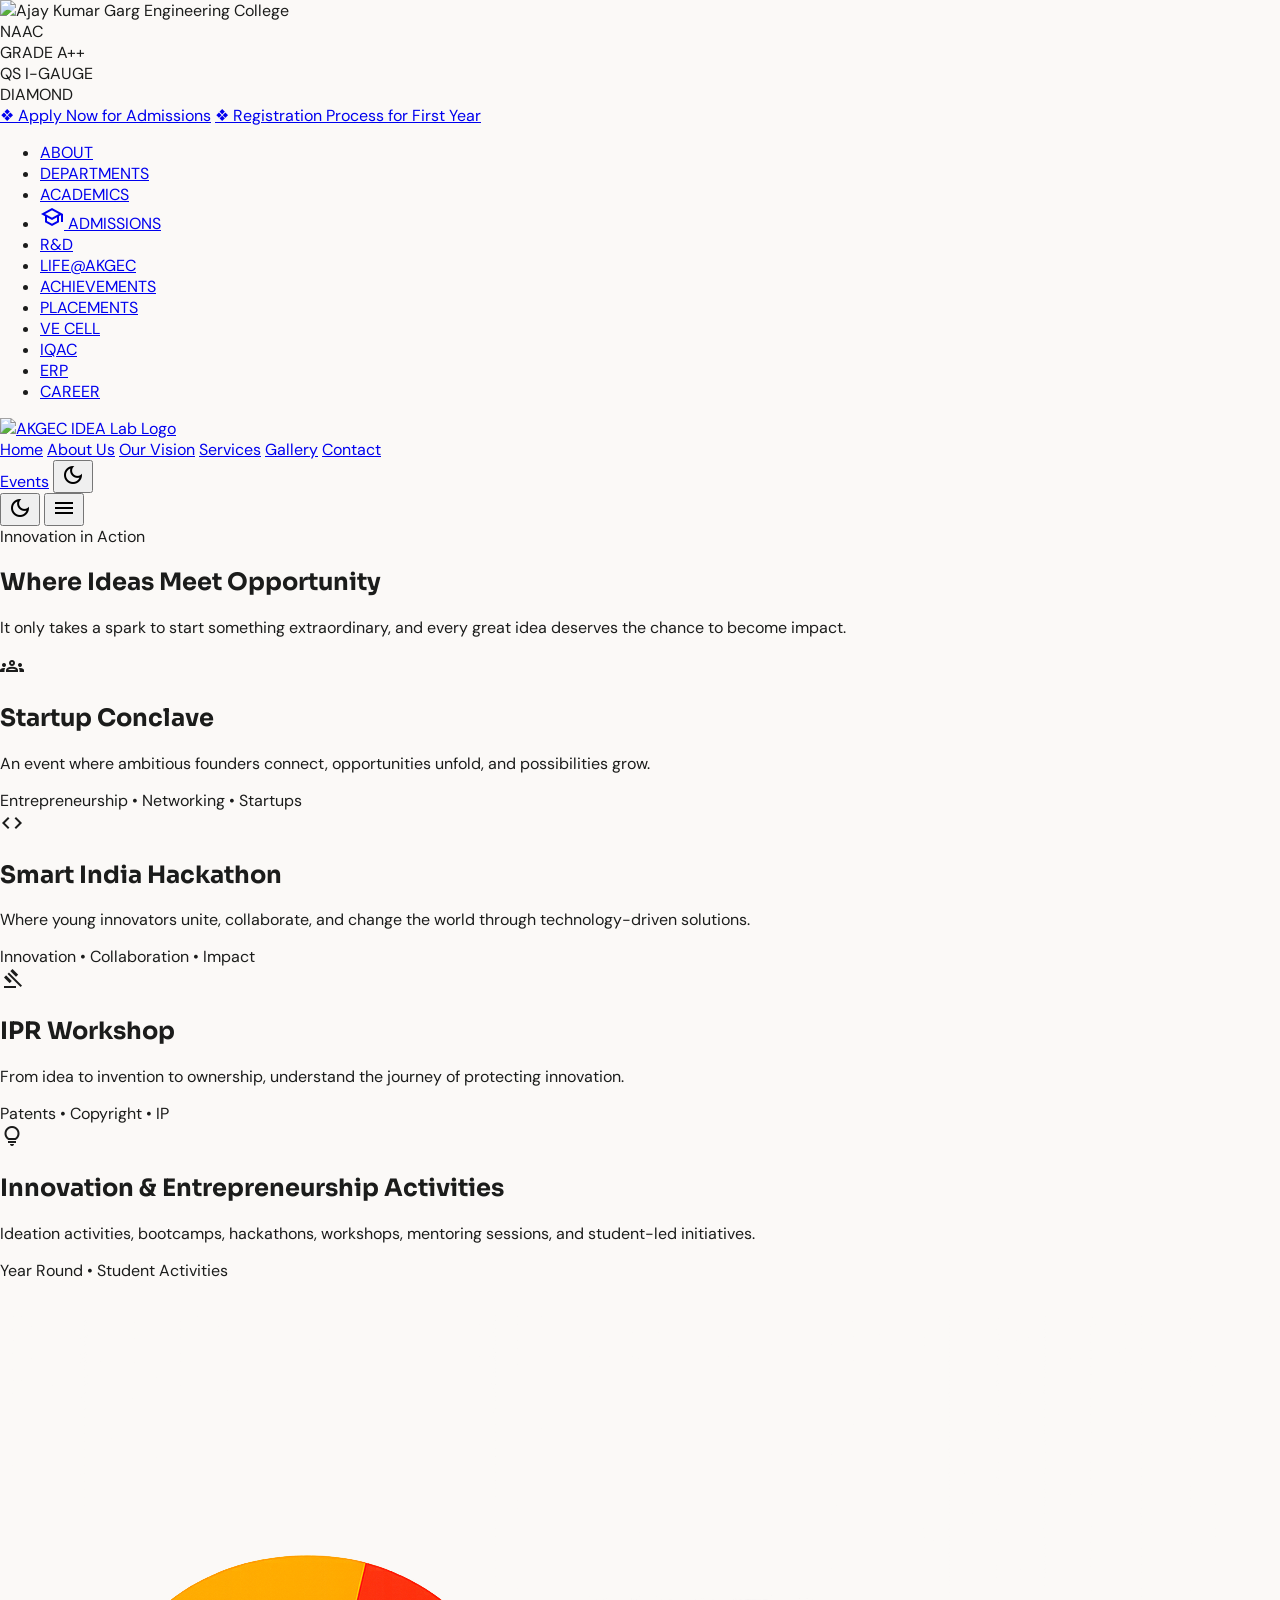
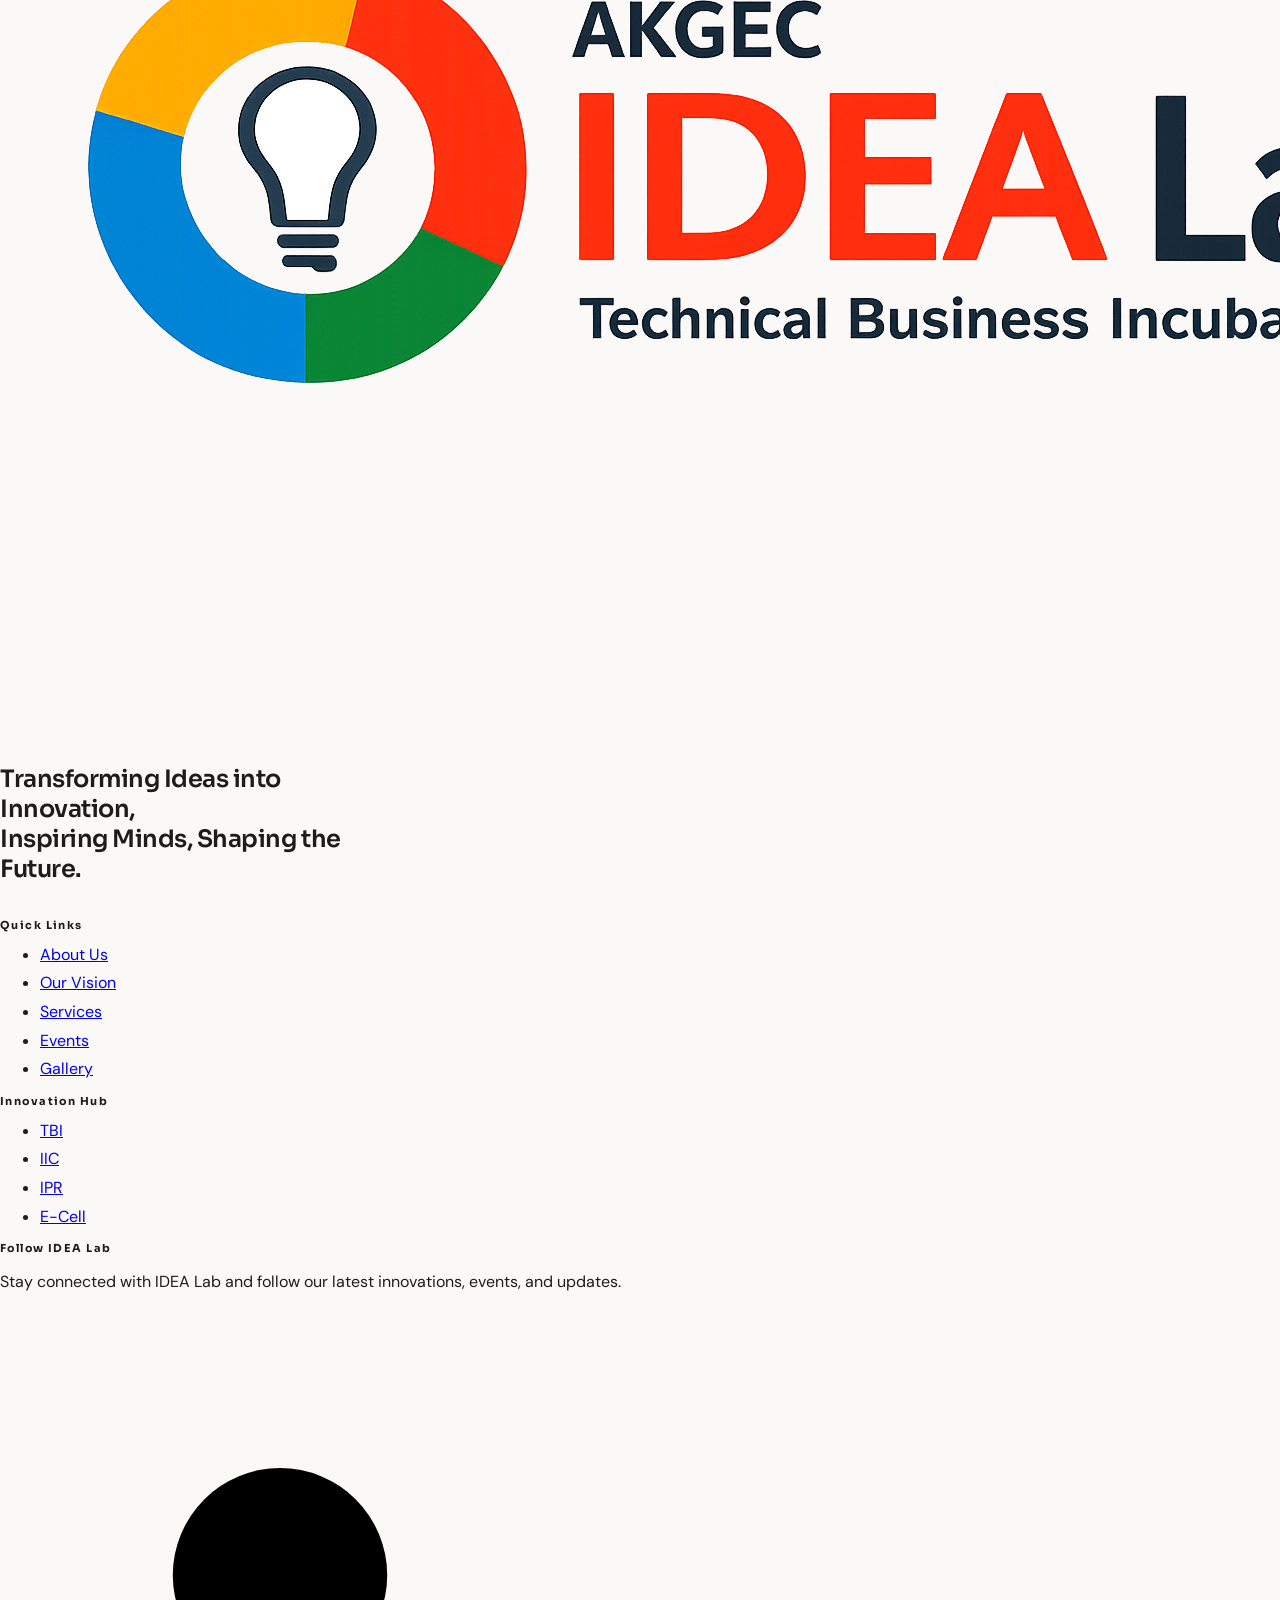
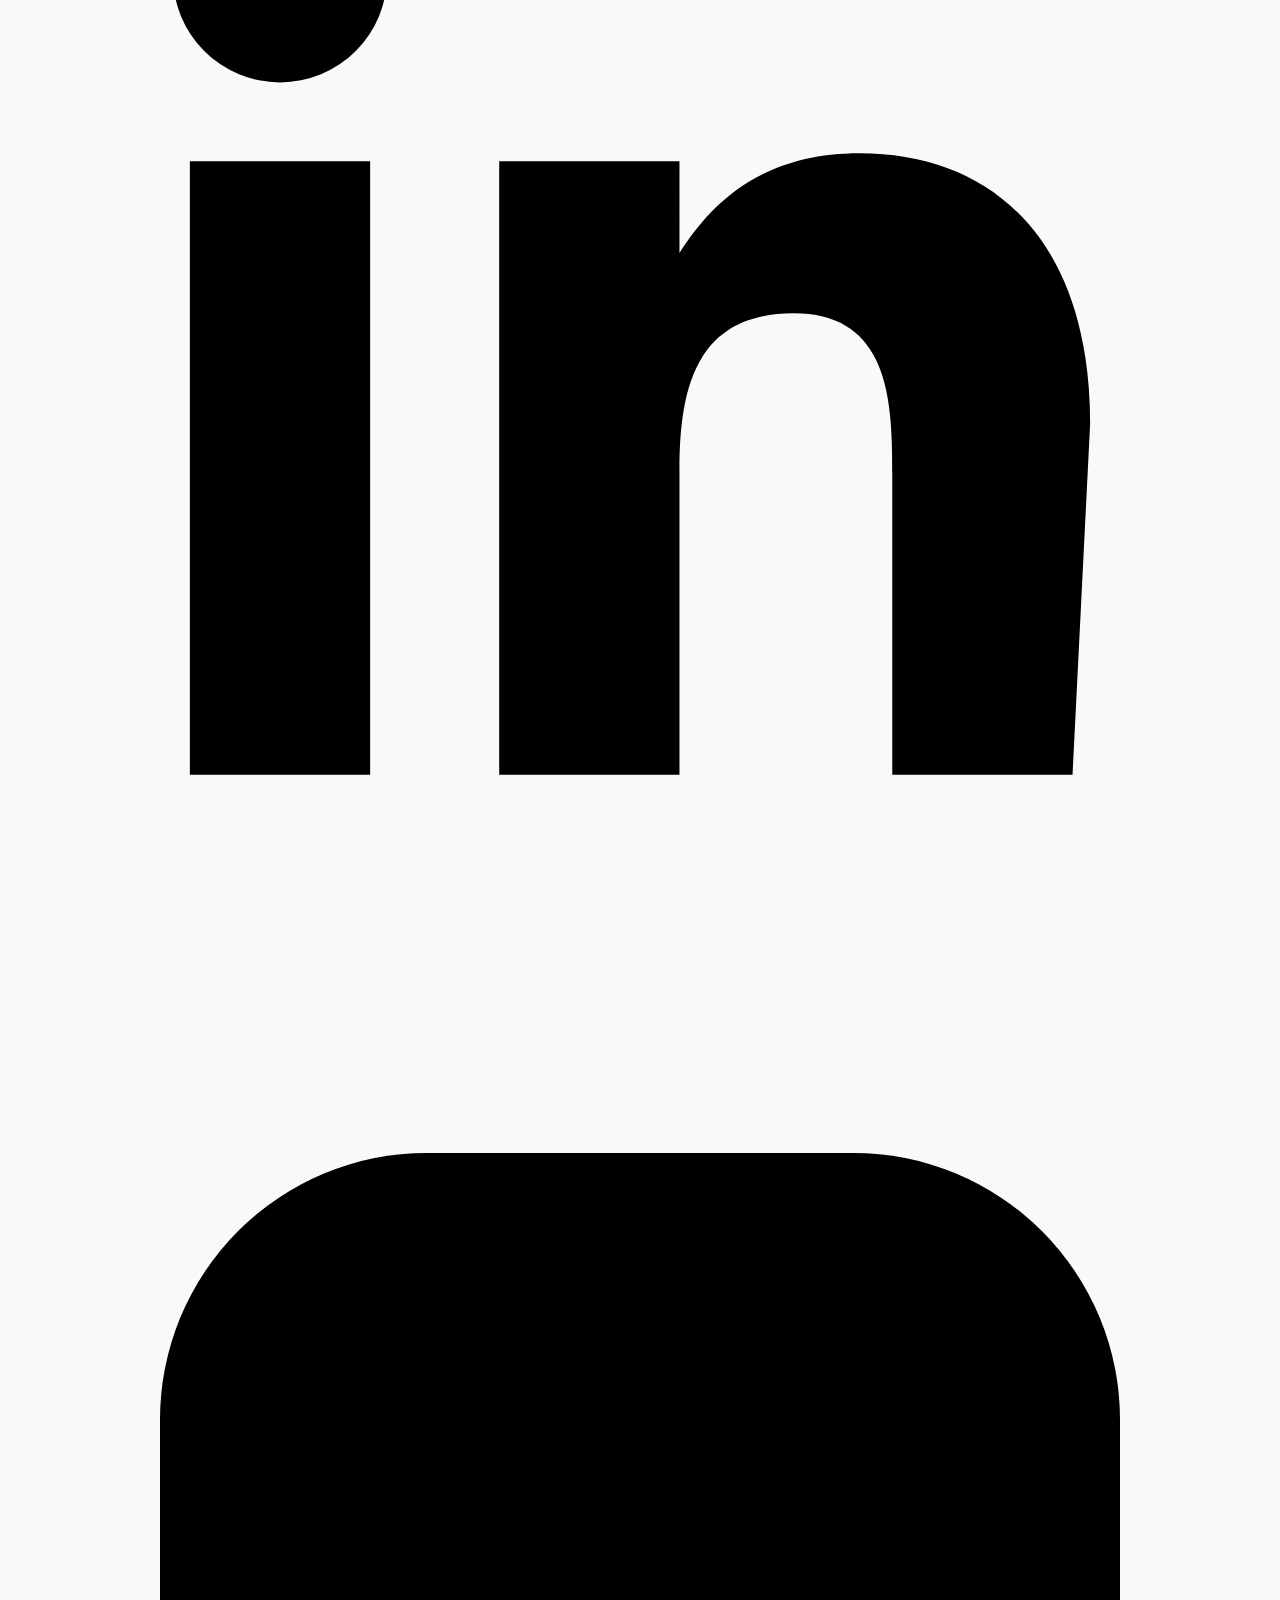
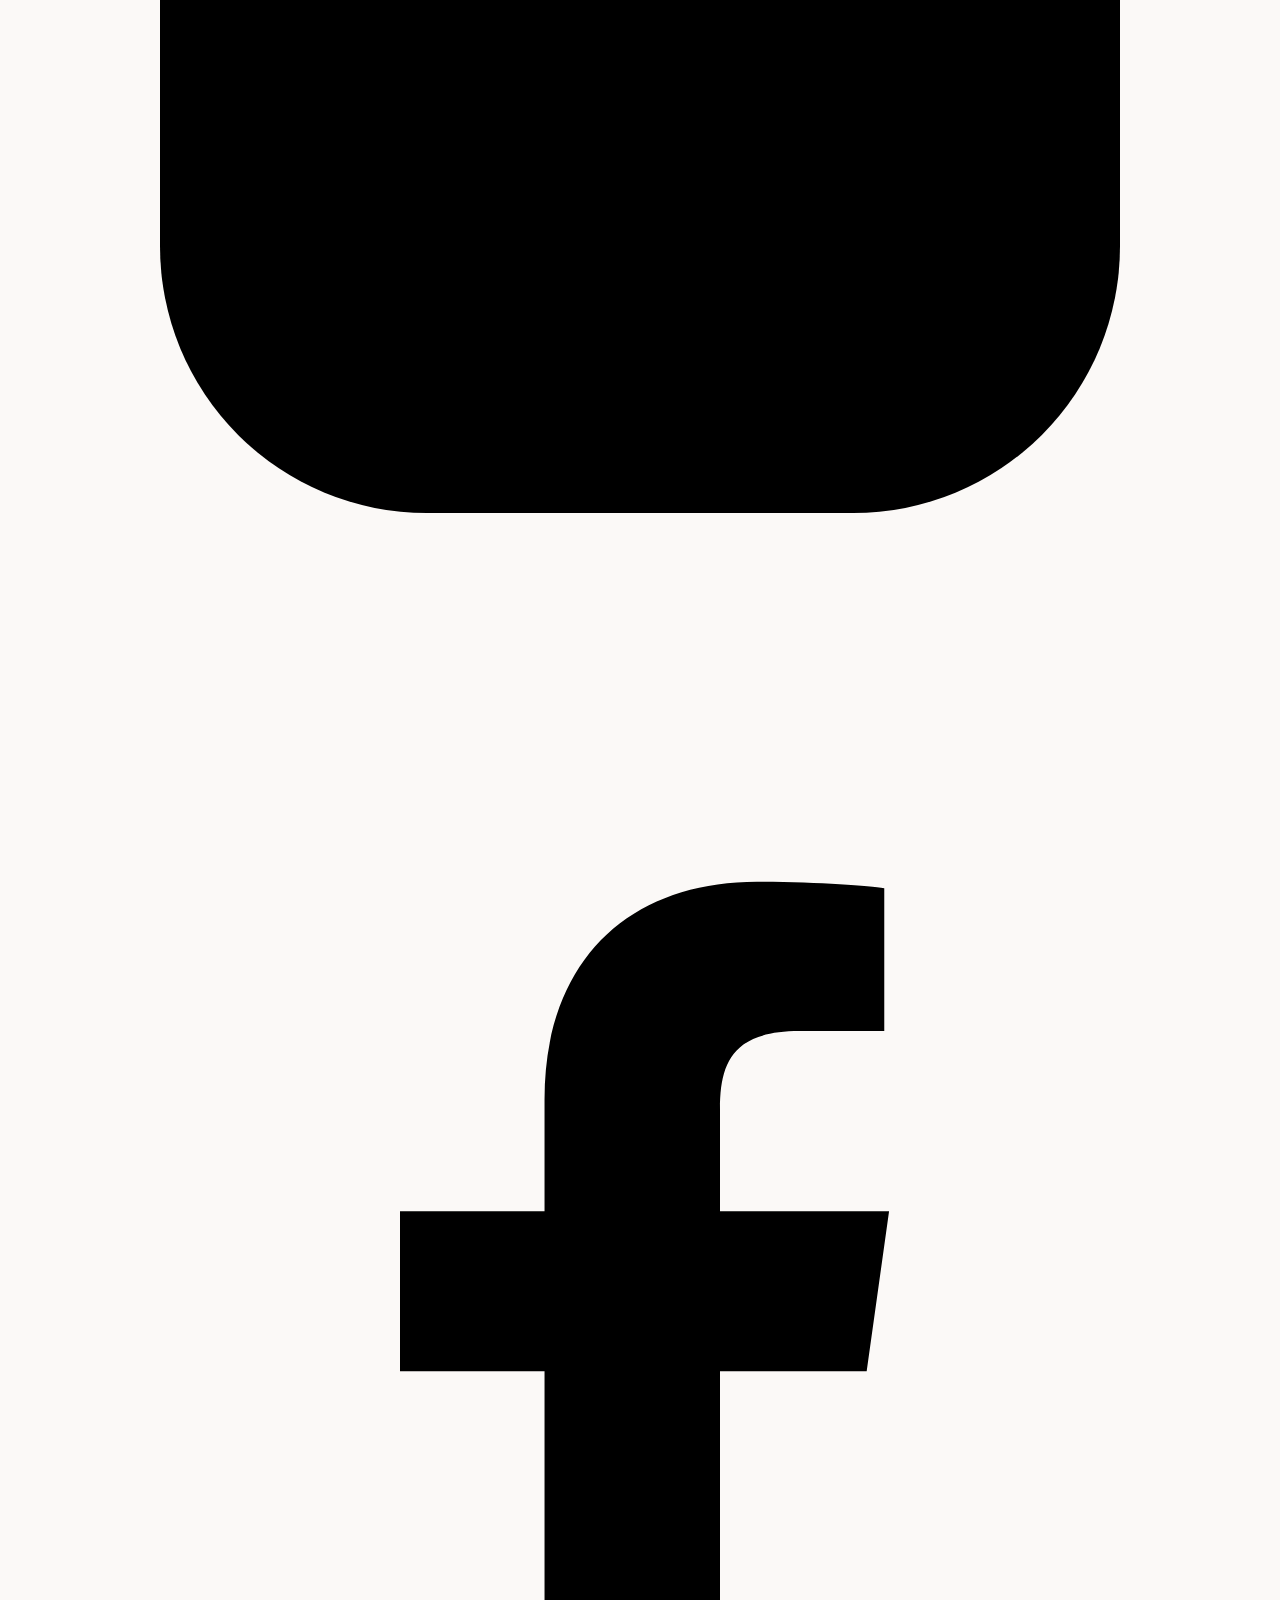
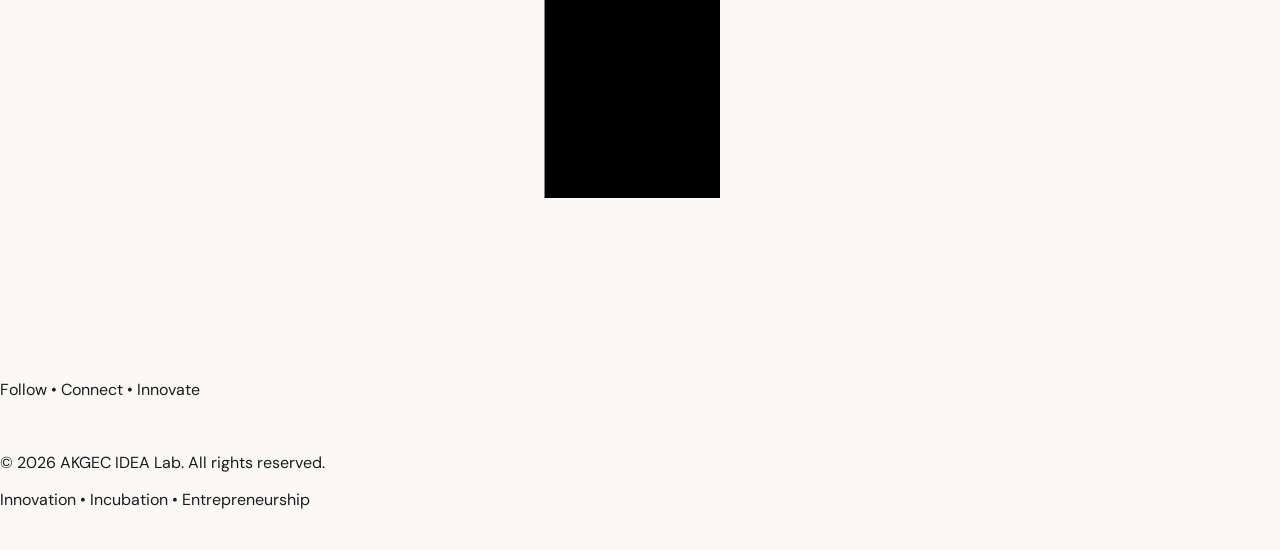
==== events.html @ 1156ddf8 "final before events page design" ====
<!DOCTYPE html>
<html lang="en" class="scroll-smooth">
<head>
    <meta charset="UTF-8">
    <meta name="viewport" content="width=device-width, initial-scale=1.0">
    <title>Events | AKGEC IDEA Lab</title>
    <meta name="description" content="Explore innovation, entrepreneurship, incubation, and intellectual property events at AKGEC IDEA Lab.">

    <script src="https://cdn.tailwindcss.com?plugins=forms,container-queries"></script>
    <link href="https://fonts.googleapis.com/css2?family=DM+Sans:opsz,wght@9..40,400..700&family=Sora:wght@400..800&display=swap" rel="stylesheet">
    <link href="https://fonts.googleapis.com/css2?family=Material+Symbols+Outlined:wght,FILL@100..700,0..1&display=swap" rel="stylesheet">

    <script>
        tailwind.config = {
            darkMode: "class",

            theme: {
                extend: {
                    colors: {
                        primary: "#5b0417",
                        "primary-container": "#7a1e2b",
                        "secondary-container": "#feb64e",
                        "secondary-fixed-dim": "#ffb956",
                        background: "#fbf9f7",
                        surface: "#fbf9f7",
                        "surface-container": "#efedeb",
                        "surface-container-lowest": "#ffffff",
                        "surface-container-highest": "#e4e2e0",
                        "on-surface-variant": "#564242"
                    },
                    spacing: {
                        "margin-desktop": "64px",
                        "margin-mobile": "20px",
                        "section-padding": "120px",
                        "container-max": "1280px"
                    },
                    fontFamily: {
                        body: ["DM Sans"],
                        heading: ["Sora"]
                    }
                }
            }
        };
    </script>

    <style>
        * { box-sizing: border-box; }
        body {
            margin: 0;
            font-family: "DM Sans", sans-serif;
            background: #fbf9f7;
            color: #1b1c1b;
        }
        h1, h2, h3 { font-family: "Sora", sans-serif; }
        .docked { min-height: 80px; }
        .docked-logo { height: 80px; width: auto; object-fit: contain; }
        .mobile-menu-panel { display: none; }
        .mobile-menu-panel.is-open { display: grid; }

        html.dark body {
            background: #111827;
            color: #f3f4f6;
        }

        html.dark .idea-nav,
        html.dark .mobile-menu-panel {
            background: #1f2937;
            border-color: #374151;
        }

        html.dark .idea-nav a,
        html.dark .mobile-menu-panel a {
            color: #f3f4f6;
        }

        html.dark .global-nav {
            background: #1f2937;
            border-color: #374151;
        }

        html.dark .global-nav a {
            color: #f3f4f6;
        }

        html.dark .light-surface {
            background: #1f2937;
            border-color: #374151;
        }

        html.dark button[id^="themeToggle"] {
            background: #374151;
            color: #ffb3b6;
            border-color: #4b5563;
        }

        html.dark .events-surface {
            background: #1f2937;
            color: #f3f4f6;
        }

        html.dark .events-surface article {
            background: rgba(255, 255, 255, 0.05);
            border-color: rgba(255, 255, 255, 0.15);
        }

        #contact .footer-compact-container {
            padding-top: 34px;
            padding-bottom: 24px;
        }

        #contact .footer-compact-grid {
            align-items: start;
            column-gap: 42px;
            row-gap: 20px;
        }

        #contact .footer-tagline {
            max-width: 360px;
            font-weight: 600;
            letter-spacing: -0.02em;
        }

        #contact .footer-compact-grid > div:not(:first-child) {
            padding-top: 3px;
        }

        #contact .footer-compact-grid h3 {
            font-size: 11px;
            font-weight: 700;
            letter-spacing: 0.13em;
            margin-bottom: 12px;
        }

        #contact .footer-compact-grid ul {
            display: grid;
            gap: 7px;
            margin: 0;
        }

        #contact .footer-compact-grid ul a {
            font-size: 16px;
            line-height: 1.35;
        }

        #contact .footer-compact-container > .border-t {
            margin-top: 24px;
            padding-top: 12px;
        }

        @media (max-width: 767px) {
            .docked { min-height: 72px; }
            .docked-logo { height: 72px; max-width: 175px; }

            #contact .footer-compact-container {
                padding-top: 26px;
                padding-bottom: 20px;
            }

            #contact .footer-compact-grid {
                column-gap: 0;
                row-gap: 16px;
            }

            #contact .footer-tagline {
                max-width: 100%;
                font-size: 20px;
            }

            #contact .footer-compact-grid > div:not(:first-child) {
                padding-top: 2px;
            }

            #contact .footer-compact-grid h3 {
                margin-bottom: 8px;
            }

            #contact .footer-compact-grid ul {
                gap: 5px;
            }

            #contact .footer-compact-grid ul a {
                font-size: 15px;
            }

            #contact .footer-compact-container > .border-t {
                margin-top: 18px;
                padding-top: 10px;
            }
        }
    </style>
</head>

<body class="overflow-x-hidden">
    <div class="hidden md:block bg-surface-container-lowest border-b border-surface-variant light-surface">
        <div class="max-w-[1400px] mx-auto px-6 py-4 flex justify-between items-center">
            <div class="flex items-center h-16">
                <img
                    src="https://lh3.googleusercontent.com/aida-public/[base64]"
                    alt="Ajay Kumar Garg Engineering College"
                    class="h-full w-auto object-contain"
                >
            </div>

            <div class="flex items-center gap-6">
                <div class="flex items-center gap-2 h-14">
                    <div class="h-full border border-surface-variant px-3 py-1 flex items-center justify-center bg-surface-container">
                        <span class="text-primary font-bold text-lg leading-none">NAAC<br><span class="text-xs font-normal text-on-surface-variant">GRADE</span> A++</span>
                    </div>
                    <div class="h-full border border-surface-variant px-3 py-1 flex flex-col items-center justify-center bg-surface-container">
                        <div class="flex items-center gap-1 text-secondary-fixed-dim font-bold">
                            <span class="bg-secondary-fixed-dim text-black px-1 text-xs rounded-sm">QS</span> I-GAUGE
                        </div>
                        <span class="bg-tertiary-container text-white text-[10px] px-2 py-0.5 mt-1 font-bold rounded-sm w-full text-center">DIAMOND</span>
                    </div>
                </div>

                <div class="flex flex-col gap-2">
                    <a href="index.html#contact" class="bg-primary-container hover:bg-primary text-white text-sm font-semibold py-2 px-6 rounded shadow-md transition">❖ Apply Now for Admissions</a>
                    <a href="index.html#contact" class="bg-primary-container hover:bg-primary text-white text-sm font-semibold py-2 px-6 rounded shadow-md transition">❖ Registration Process for First Year</a>
                </div>
            </div>
        </div>
    </div>

    <div class="global-nav hidden lg:block w-full bg-surface-container-highest border-b-2 border-secondary-fixed-dim">
        <div class="max-w-[1400px] mx-auto px-6">
            <ul class="flex items-center h-12 text-[11px] font-bold tracking-wider">
                <li><a href="#" class="px-3 py-3 uppercase hover:text-primary">ABOUT</a></li>
                <li><a href="#" class="px-3 py-3 uppercase hover:text-primary">DEPARTMENTS</a></li>
                <li><a href="#" class="px-3 py-3 uppercase hover:text-primary">ACADEMICS</a></li>
                <li><a href="#" class="px-3 py-3 uppercase text-primary"><span class="material-symbols-outlined text-[14px] align-middle">school</span> ADMISSIONS</a></li>
                <li><a href="#" class="px-3 py-3 uppercase hover:text-primary">R&amp;D</a></li>
                <li><a href="#" class="px-3 py-3 uppercase hover:text-primary">LIFE@AKGEC</a></li>
                <li><a href="#" class="px-3 py-3 uppercase hover:text-primary">ACHIEVEMENTS</a></li>
                <li><a href="#" class="px-3 py-3 uppercase hover:text-primary">PLACEMENTS</a></li>
                <li><a href="#" class="px-3 py-3 uppercase hover:text-primary">VE CELL</a></li>
                <li><a href="#" class="px-3 py-3 uppercase hover:text-primary">IQAC</a></li>
                <li><a href="#" class="px-3 py-3 uppercase hover:text-primary">ERP</a></li>
                <li><a href="#" class="px-3 py-3 uppercase hover:text-primary">CAREER</a></li>
            </ul>
        </div>
    </div>

    <nav class="idea-nav docked sticky top-0 z-40 bg-surface-container-lowest/90 backdrop-blur-md shadow-sm border-b border-surface-variant">
        <div class="max-w-[95%] mx-auto px-margin-mobile md:px-margin-desktop flex justify-between items-center">
            <a href="index.html#home" class="flex items-center">
                <img
                    src="https://lh3.googleusercontent.com/aida-public/[base64]"
                    alt="AKGEC IDEA Lab Logo"
                    class="docked-logo"
                >
            </a>

            <div class="hidden md:flex items-center gap-8">
                <a href="index.html#home" class="nav-link font-bold text-[11px] uppercase text-on-surface-variant hover:text-primary">Home</a>
                <a href="index.html#about" class="nav-link font-bold text-[11px] uppercase text-on-surface-variant hover:text-primary">About Us</a>
                <a href="index.html#vision" class="nav-link font-bold text-[11px] uppercase text-on-surface-variant hover:text-primary">Our Vision</a>
                <a href="index.html#services" class="nav-link font-bold text-[11px] uppercase text-on-surface-variant hover:text-primary">Services</a>
                <a href="index.html#gallery" class="nav-link font-bold text-[11px] uppercase text-on-surface-variant hover:text-primary">Gallery</a>
                <a href="index.html#contact" class="nav-link font-bold text-[11px] uppercase text-on-surface-variant hover:text-primary">Contact</a>
            </div>

            <div class="hidden md:flex items-center gap-3">
                <a href="events.html" class="bg-primary text-white text-[11px] uppercase font-bold px-5 py-2.5 rounded-full hover:bg-primary-container transition shadow-sm">Events</a>
                <button id="themeToggle" aria-label="Toggle Theme" class="w-10 h-10 rounded-full bg-surface-container flex items-center justify-center text-primary hover:bg-primary hover:text-white transition border border-surface-variant">
                    <span class="material-symbols-outlined">dark_mode</span>
                </button>
            </div>

            <div class="flex items-center gap-2 md:hidden">
                <button id="themeToggleMobile" aria-label="Toggle Theme" class="w-11 h-11 rounded-full bg-surface-container flex items-center justify-center text-primary hover:bg-primary hover:text-white transition border border-surface-variant">
                    <span class="material-symbols-outlined">dark_mode</span>
                </button>
                <button id="mobileMenuButton" class="w-11 h-11 rounded-full bg-surface-container flex items-center justify-center text-primary" aria-label="Open navigation menu" aria-expanded="false">
                    <span class="material-symbols-outlined">menu</span>
                </button>
            </div>
        </div>

        <div id="mobileMenu" class="mobile-menu-panel md:hidden border-t border-surface-variant bg-surface-container-lowest px-5 py-3">
            <a href="index.html#home" class="py-3 border-b border-surface-variant text-[11px] uppercase font-bold">Home</a>
            <a href="index.html#about" class="py-3 border-b border-surface-variant text-[11px] uppercase font-bold">About Us</a>
            <a href="index.html#vision" class="py-3 border-b border-surface-variant text-[11px] uppercase font-bold">Our Vision</a>
            <a href="index.html#services" class="py-3 border-b border-surface-variant text-[11px] uppercase font-bold">Services</a>
            <a href="events.html" class="py-3 border-b border-surface-variant text-[11px] uppercase font-bold text-primary">Events</a>
            <a href="index.html#gallery" class="py-3 border-b border-surface-variant text-[11px] uppercase font-bold">Gallery</a>
            <a href="index.html#contact" class="py-3 text-[11px] uppercase font-bold">Contact</a>
        </div>
    </nav>

    <main>
        <section class="events-surface py-section-padding px-margin-mobile md:px-margin-desktop bg-surface-container-low text-on-surface">
            <div class="max-w-container-max mx-auto">
                <div class="max-w-3xl mb-16">
                    <span class="text-primary text-[11px] uppercase tracking-[0.2em] font-bold">Innovation in Action</span>
                    <h1 class="text-4xl md:text-6xl font-bold mt-4 mb-6">Where Ideas Meet Opportunity</h1>
                    <p class="text-on-surface-variant text-lg leading-relaxed">It only takes a spark to start something extraordinary, and every great idea deserves the chance to become impact.</p>
                </div>

                <div class="grid grid-cols-1 md:grid-cols-2 gap-6">
                    <article class="rounded-2xl border border-surface-variant bg-white p-8 hover:bg-surface-container-lowest transition">
                        <span class="material-symbols-outlined text-secondary-fixed-dim text-4xl">groups</span>
                        <h2 class="text-2xl font-bold mt-6 mb-3">Startup Conclave</h2>
                        <p class="text-on-surface-variant leading-relaxed mb-6">An event where ambitious founders connect, opportunities unfold, and possibilities grow.</p>
                        <span class="text-secondary-fixed-dim text-xs uppercase tracking-widest font-bold">Entrepreneurship &bull; Networking &bull; Startups</span>
                    </article>

                    <article class="rounded-2xl border border-surface-variant bg-white p-8 hover:bg-surface-container-lowest transition">
                        <span class="material-symbols-outlined text-secondary-fixed-dim text-4xl">code</span>
                        <h2 class="text-2xl font-bold mt-6 mb-3">Smart India Hackathon</h2>
                        <p class="text-on-surface-variant leading-relaxed mb-6">Where young innovators unite, collaborate, and change the world through technology-driven solutions.</p>
                        <span class="text-secondary-fixed-dim text-xs uppercase tracking-widest font-bold">Innovation &bull; Collaboration &bull; Impact</span>
                    </article>

                    <article class="rounded-2xl border border-surface-variant bg-white p-8 hover:bg-surface-container-lowest transition">
                        <span class="material-symbols-outlined text-secondary-fixed-dim text-4xl">gavel</span>
                        <h2 class="text-2xl font-bold mt-6 mb-3">IPR Workshop</h2>
                        <p class="text-on-surface-variant leading-relaxed mb-6">From idea to invention to ownership, understand the journey of protecting innovation.</p>
                        <span class="text-secondary-fixed-dim text-xs uppercase tracking-widest font-bold">Patents &bull; Copyright &bull; IP</span>
                    </article>

                    <article class="rounded-2xl border border-surface-variant bg-white p-8 hover:bg-surface-container-lowest transition">
                        <span class="material-symbols-outlined text-secondary-fixed-dim text-4xl">lightbulb</span>
                        <h2 class="text-2xl font-bold mt-6 mb-3">Innovation &amp; Entrepreneurship Activities</h2>
                        <p class="text-on-surface-variant leading-relaxed mb-6">Ideation activities, bootcamps, hackathons, workshops, mentoring sessions, and student-led initiatives.</p>
                        <span class="text-secondary-fixed-dim text-xs uppercase tracking-widest font-bold">Year Round &bull; Student Activities</span>
                    </article>
                </div>
            </div>
        </section>
    </main>

    <footer id="contact" class="bg-[#861f2d] text-white border-t border-white/10">
        <div class="max-w-container-max mx-auto px-margin-mobile md:px-margin-desktop footer-compact-container">
            <div class="grid grid-cols-1 md:grid-cols-4 gap-5 footer-compact-grid">
                <div>
                    <img src="images/idea-lab-logo-glow.png" alt="AKGEC IDEA Lab" class="h-24 w-auto object-contain mb-3">
                    <h2 class="footer-tagline font-heading text-xl md:text-[16px] font-semibold leading-[1.25] tracking-tight mb-0">
                        Transforming Ideas into Innovation,<br>
                        Inspiring Minds, Shaping the Future.
                    </h2>
                </div>

                <div>
                    <h3 class="text-xs uppercase tracking-widest font-bold mb-3">Quick Links</h3>
                    <ul class="space-y-2 text-white/65">
                        <li><a href="index.html#about" class="hover:text-secondary-fixed-dim transition">About Us</a></li>
                        <li><a href="index.html#vision" class="hover:text-secondary-fixed-dim transition">Our Vision</a></li>
                        <li><a href="index.html#services" class="hover:text-secondary-fixed-dim transition">Services</a></li>
                        <li><a href="events.html" class="hover:text-secondary-fixed-dim transition">Events</a></li>
                        <li><a href="index.html#gallery" class="hover:text-secondary-fixed-dim transition">Gallery</a></li>
                    </ul>
                </div>

                <div>
                    <h3 class="text-xs uppercase tracking-widest font-bold mb-3">Innovation Hub</h3>
                    <ul class="space-y-2 text-white/65">
                        <li><a href="index.html#about" class="hover:text-secondary-fixed-dim transition">TBI</a></li>
                        <li><a href="index.html#about" class="hover:text-secondary-fixed-dim transition">IIC</a></li>
                        <li><a href="index.html#about" class="hover:text-secondary-fixed-dim transition">IPR</a></li>
                        <li><a href="index.html#about" class="hover:text-secondary-fixed-dim transition">E-Cell</a></li>
                    </ul>
                </div>

                <div>
                    <h3 class="text-xs uppercase tracking-widest font-bold mb-3">Follow IDEA Lab</h3>
                    <p class="text-white/50 text-sm leading-relaxed mb-3">Stay connected with IDEA Lab and follow our latest innovations, events, and updates.</p>
                    <div class="flex items-center gap-3">
                        <a href="https://www.linkedin.com/company/akgecidealab/" aria-label="Follow IDEA Lab on LinkedIn" class="group w-9 h-9 rounded-full border border-white/15 bg-white/5 flex items-center justify-center hover:bg-white/10 hover:border-white/30 hover:-translate-y-1 transition-all duration-300">
                            <svg class="w-5 h-5 fill-current text-white/70 group-hover:text-white transition-colors duration-300" viewBox="0 0 24 24" aria-hidden="true"><path d="M6.94 8.5H3.56V20h3.38V8.5ZM5.25 3A2.01 2.01 0 1 0 5.25 7.02 2.01 2.01 0 0 0 5.25 3ZM20.44 13.42c0-3.46-1.85-5.07-4.32-5.07-1.99 0-2.88 1.1-3.38 1.87V8.5H9.36V20h3.38v-5.7c0-1.5.28-2.95 2.14-2.95 1.83 0 1.85 1.71 1.85 3.05V20h3.38l.33-6.58Z"/></svg>
                        </a>
                        <a href="https://www.instagram.com/akgec_idealab/" aria-label="Follow IDEA Lab on Instagram" class="group w-9 h-9 rounded-full border border-white/15 bg-white/5 flex items-center justify-center hover:bg-white/10 hover:border-white/30 hover:-translate-y-1 transition-all duration-300">
                            <svg class="w-5 h-5 fill-none stroke-current text-white/70 group-hover:text-white transition-colors duration-300" viewBox="0 0 24 24" stroke-width="1.8" aria-hidden="true"><rect x="3" y="3" width="18" height="18" rx="5"></rect><circle cx="12" cy="12" r="4"></circle><circle cx="17.5" cy="6.5" r="1"></circle></svg>
                        </a>
                        <a href="#" aria-label="Follow IDEA Lab on Facebook" class="group w-9 h-9 rounded-full border border-white/15 bg-white/5 flex items-center justify-center hover:bg-white/10 hover:border-white/30 hover:-translate-y-1 transition-all duration-300">
                            <svg class="w-5 h-5 fill-current text-white/70 group-hover:text-white transition-colors duration-300" viewBox="0 0 24 24" aria-hidden="true"><path d="M13.5 21v-8h2.75l.42-3h-3.17V8.08c0-.87.24-1.46 1.49-1.46h1.59V3.94c-.28-.04-1.25-.12-2.39-.12-2.36 0-3.98 1.44-3.98 4.08V10H7.5v3h2.71v8h3.29Z"/></svg>
                        </a>
                    </div>
                    <p class="text-white/30 text-[11px] mt-6 uppercase tracking-wider">Follow &bull; Connect &bull; Innovate</p>
                </div>
            </div>

            <div class="border-t border-white/10 mt-7 pt-4 flex flex-col md:flex-row justify-between gap-2 text-sm text-white/40">
                <p>&copy; 2026 AKGEC IDEA Lab. All rights reserved.</p>
                <p>Innovation &bull; Incubation &bull; Entrepreneurship</p>
            </div>
        </div>
    </footer>

    <script>
        const mobileMenuButton = document.getElementById("mobileMenuButton");
        const mobileMenu = document.getElementById("mobileMenu");
        const themeToggle = document.getElementById("themeToggle");
        const themeToggleMobile = document.getElementById("themeToggleMobile");

        function updateTheme(isDark) {
            document.documentElement.classList.toggle("dark", isDark);
            [themeToggle, themeToggleMobile].forEach(button => {
                if (!button) return;
                button.querySelector(".material-symbols-outlined").textContent = isDark ? "light_mode" : "dark_mode";
                button.setAttribute("aria-label", isDark ? "Switch to light theme" : "Switch to dark theme");
            });
        }

        const savedTheme = localStorage.getItem("idea-lab-theme");
        updateTheme(savedTheme === "dark");

        [themeToggle, themeToggleMobile].forEach(button => {
            if (!button) return;
            button.addEventListener("click", () => {
                const isDark = !document.documentElement.classList.contains("dark");
                updateTheme(isDark);
                localStorage.setItem("idea-lab-theme", isDark ? "dark" : "light");
            });
        });

        mobileMenuButton.addEventListener("click", () => {
            const isOpen = mobileMenu.classList.toggle("is-open");
            mobileMenuButton.setAttribute("aria-expanded", String(isOpen));
            mobileMenuButton.setAttribute("aria-label", isOpen ? "Close navigation menu" : "Open navigation menu");
            mobileMenuButton.querySelector(".material-symbols-outlined").textContent = isOpen ? "close" : "menu";
        });
    </script>
</body>
</html>
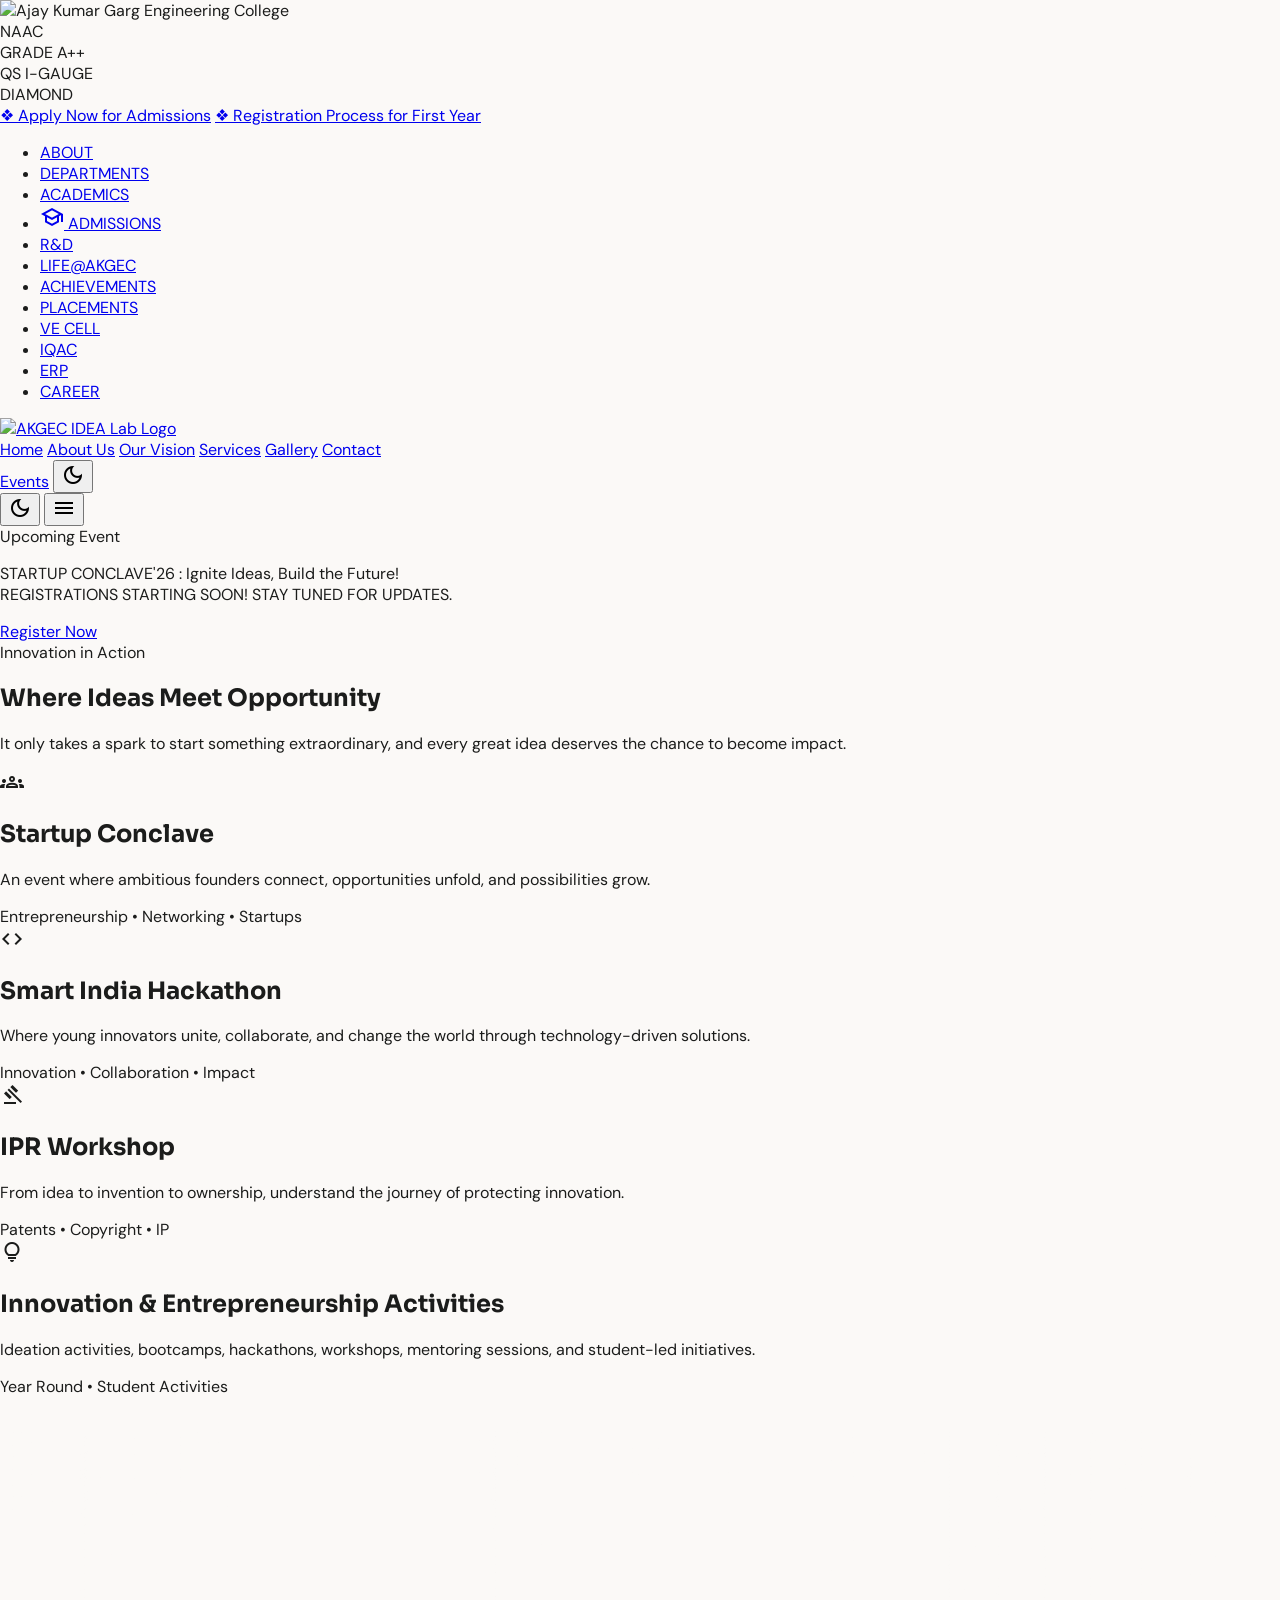
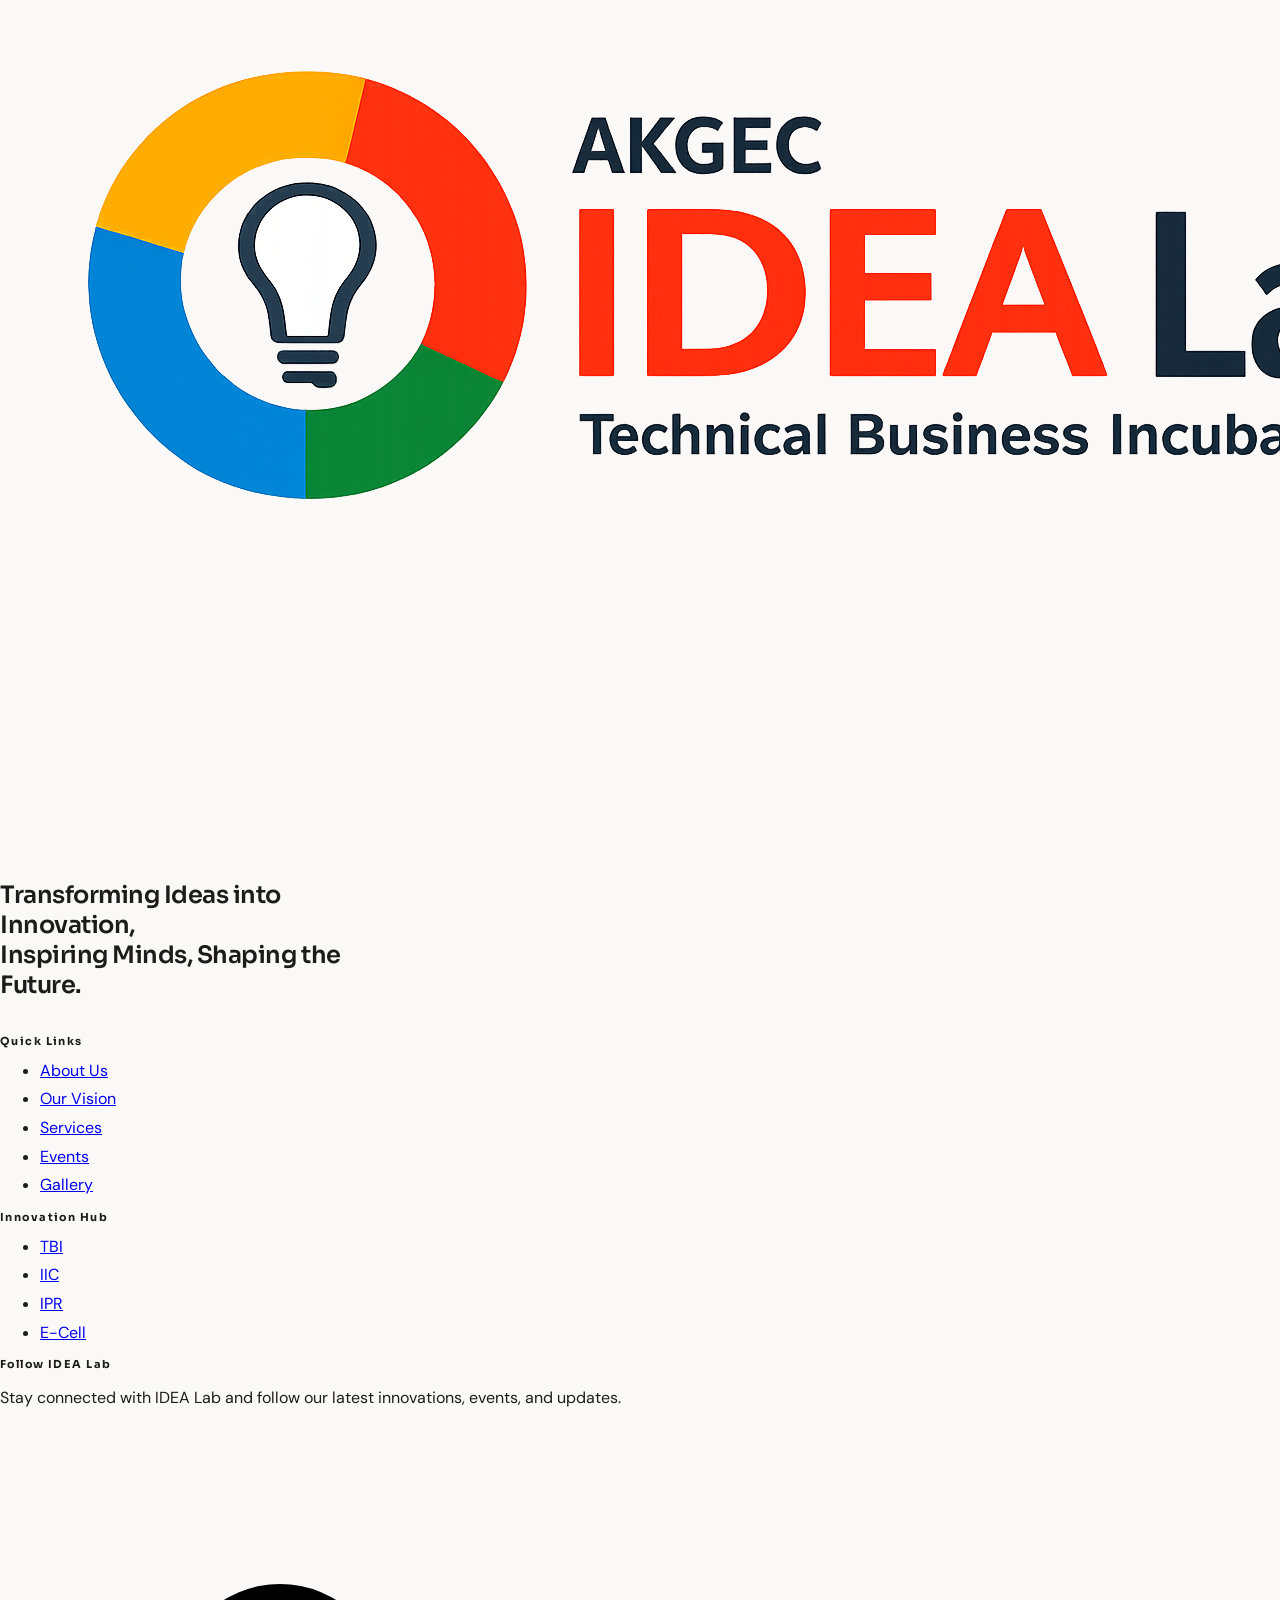
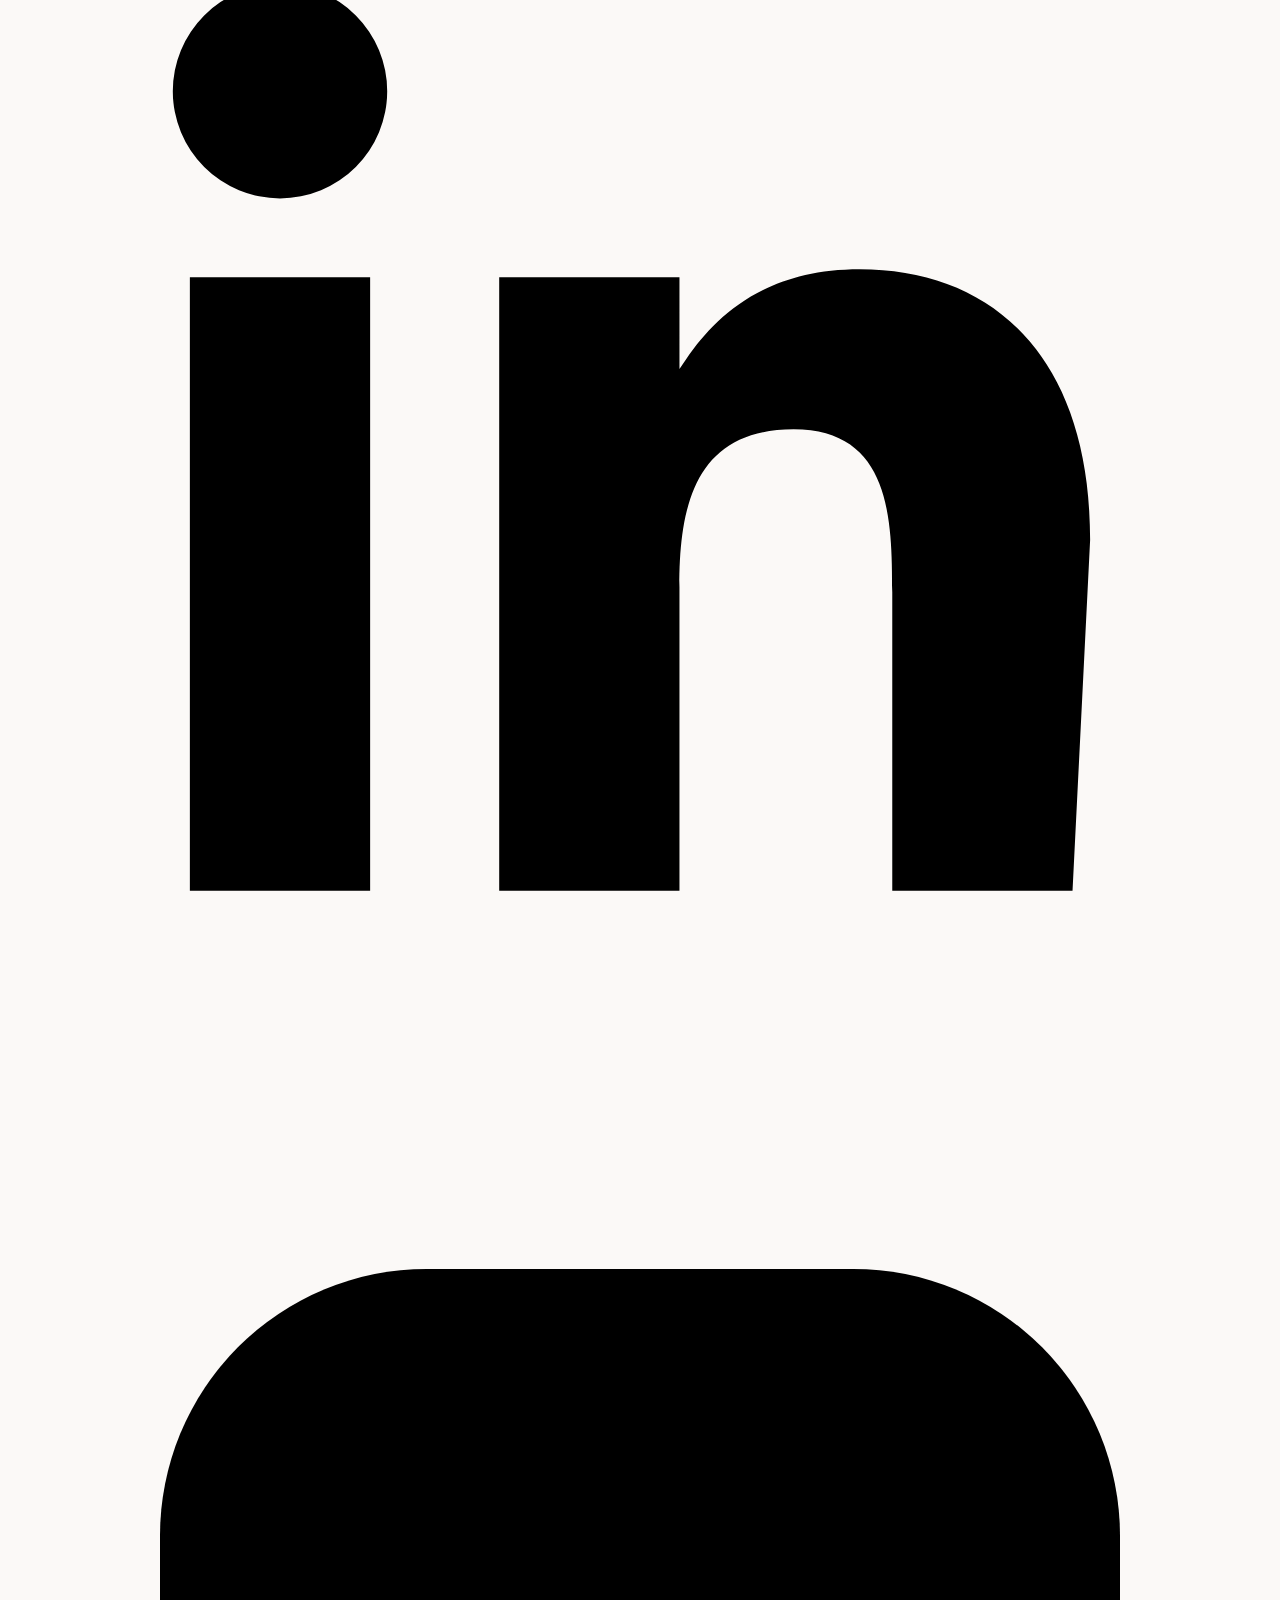
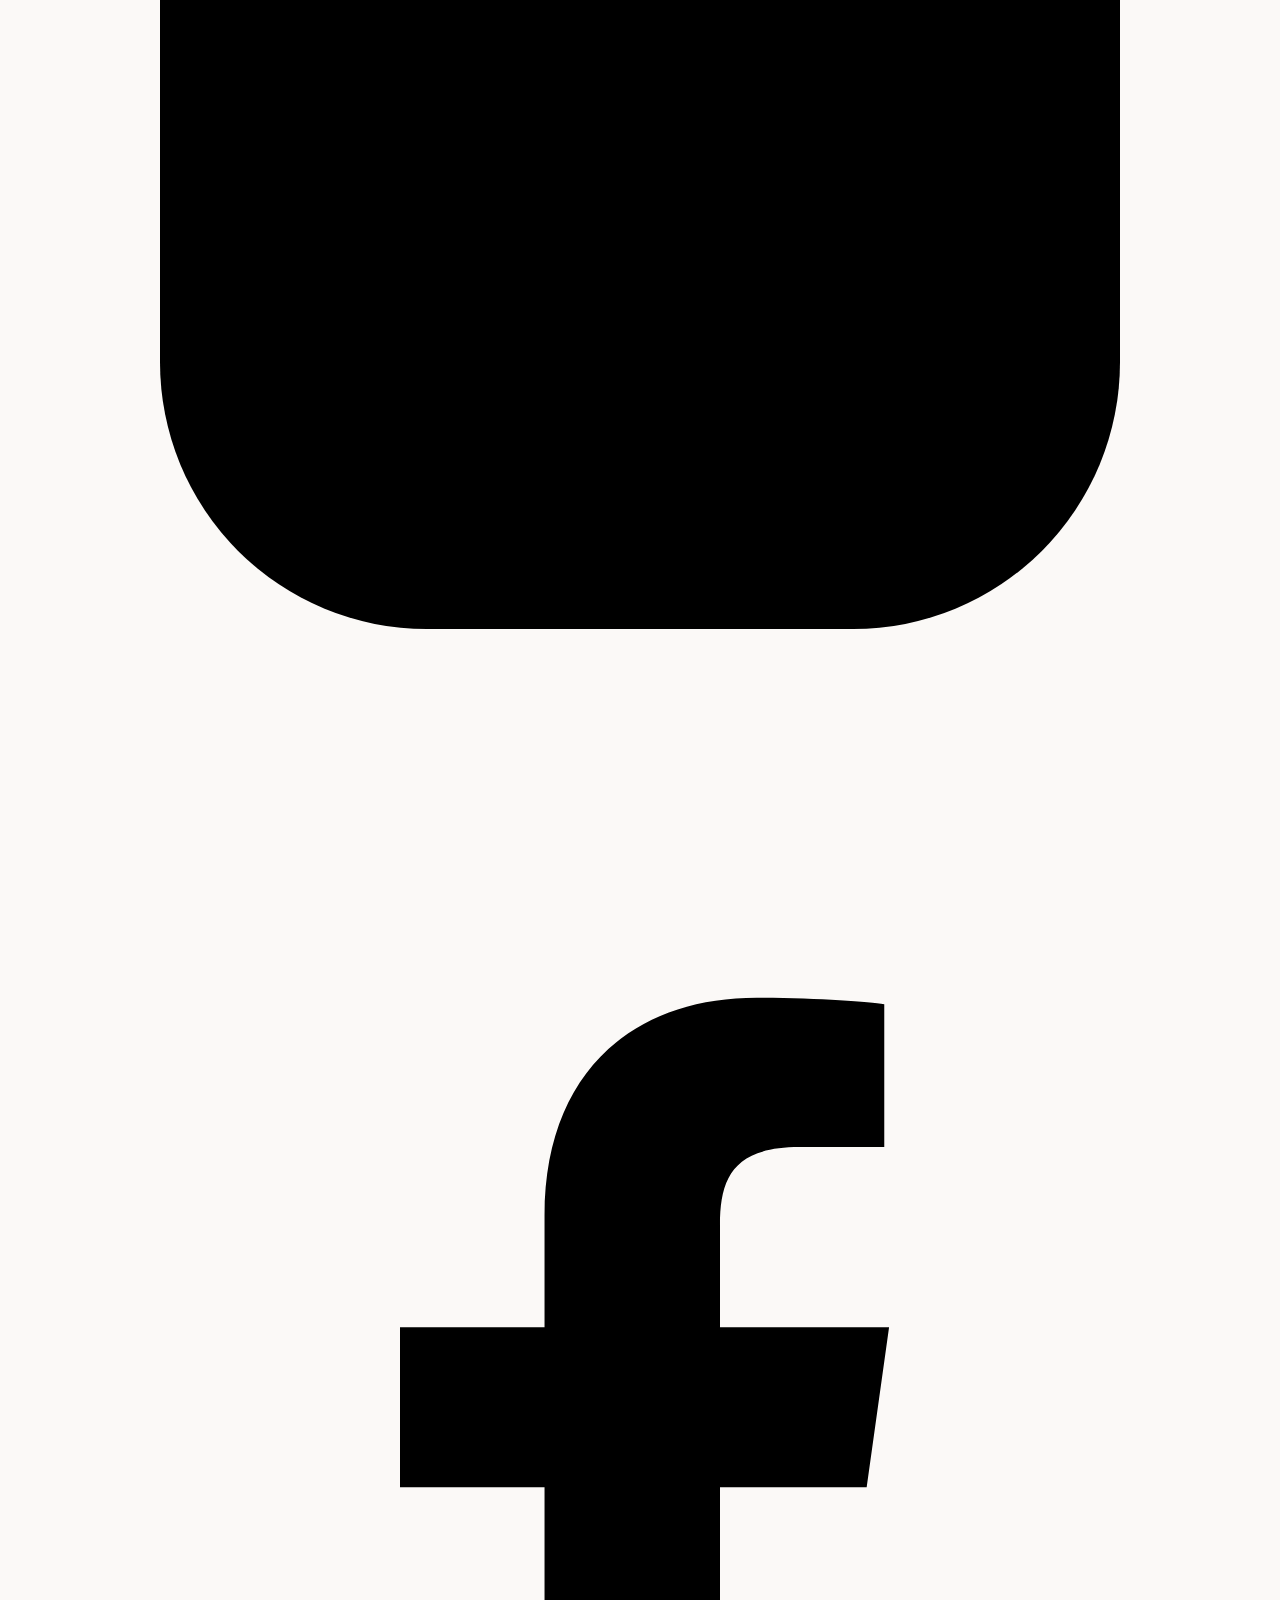
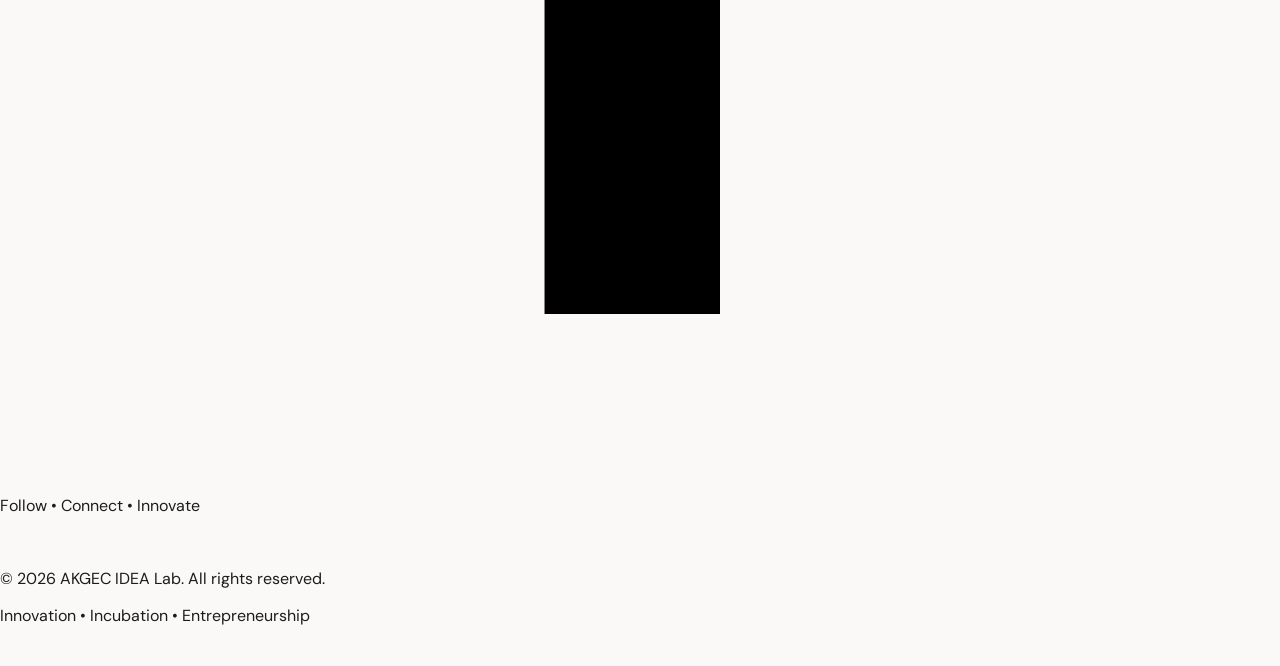
==== commit 05180866: "event ribbon added" ====
--- a/events.html
+++ b/events.html
@@ -288,6 +288,31 @@
         </div>
     </nav>
 
+    <section class="bg-primary-container py-5 px-margin-mobile md:px-margin-desktop text-white">
+        <div class="max-w-container-max mx-auto flex flex-col md:flex-row justify-between items-center gap-4">
+            <div class="flex flex-col md:flex-row items-center gap-4">
+                <span class="bg-secondary-container text-black font-bold text-[11px] uppercase px-4 py-1.5 rounded-full">
+                    Upcoming Event
+                </span>
+
+                <p class="font-semibold text-center md:text-left">
+                    STARTUP CONCLAVE'26 : Ignite Ideas, Build the Future!
+                    <br>
+                    <span class="text-white/80">
+                        REGISTRATIONS STARTING SOON! STAY TUNED FOR UPDATES.
+                    </span>
+                </p>
+            </div>
+
+            <a
+                href="events.html"
+                class="bg-white text-primary font-bold text-[11px] uppercase px-6 py-2.5 rounded-full hover:bg-surface-bright transition"
+            >
+                Register Now
+            </a>
+        </div>
+    </section>
+
     <main>
         <section class="events-surface py-section-padding px-margin-mobile md:px-margin-desktop bg-surface-container-low text-on-surface">
             <div class="max-w-container-max mx-auto">
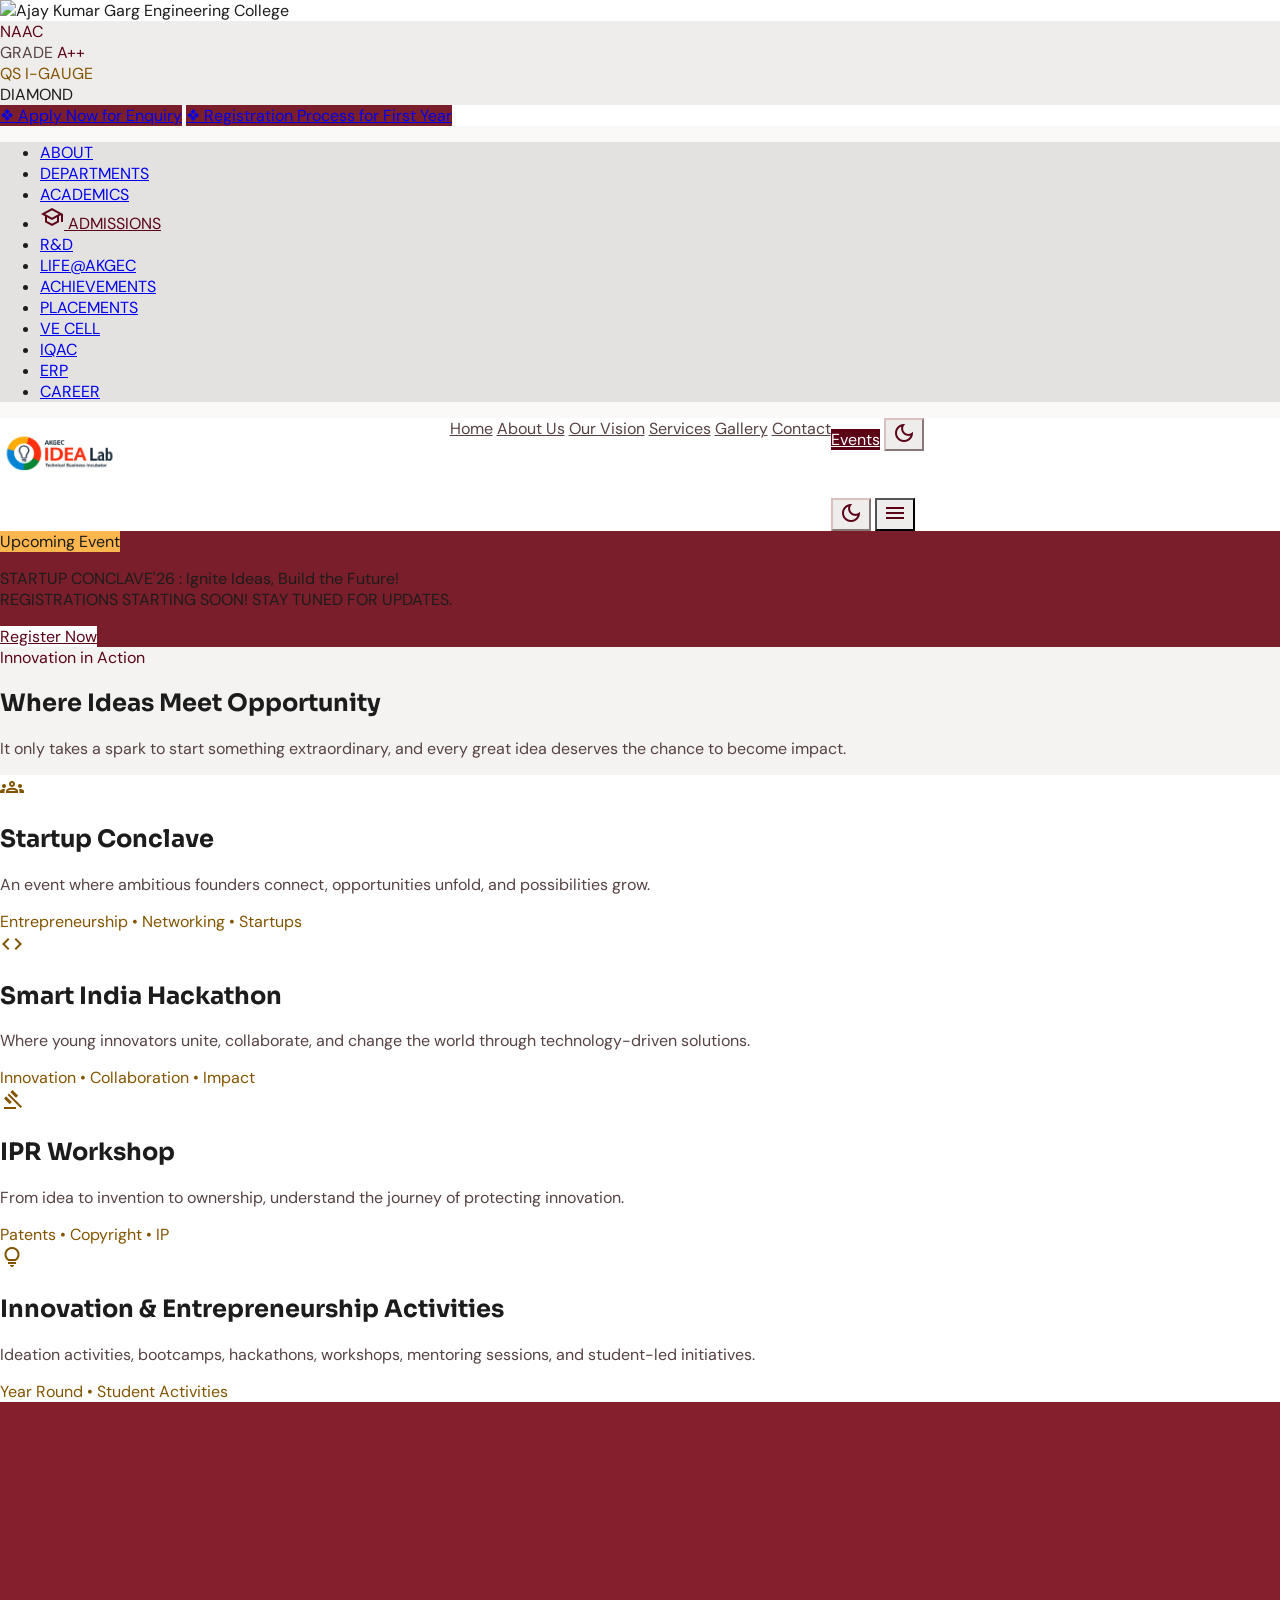
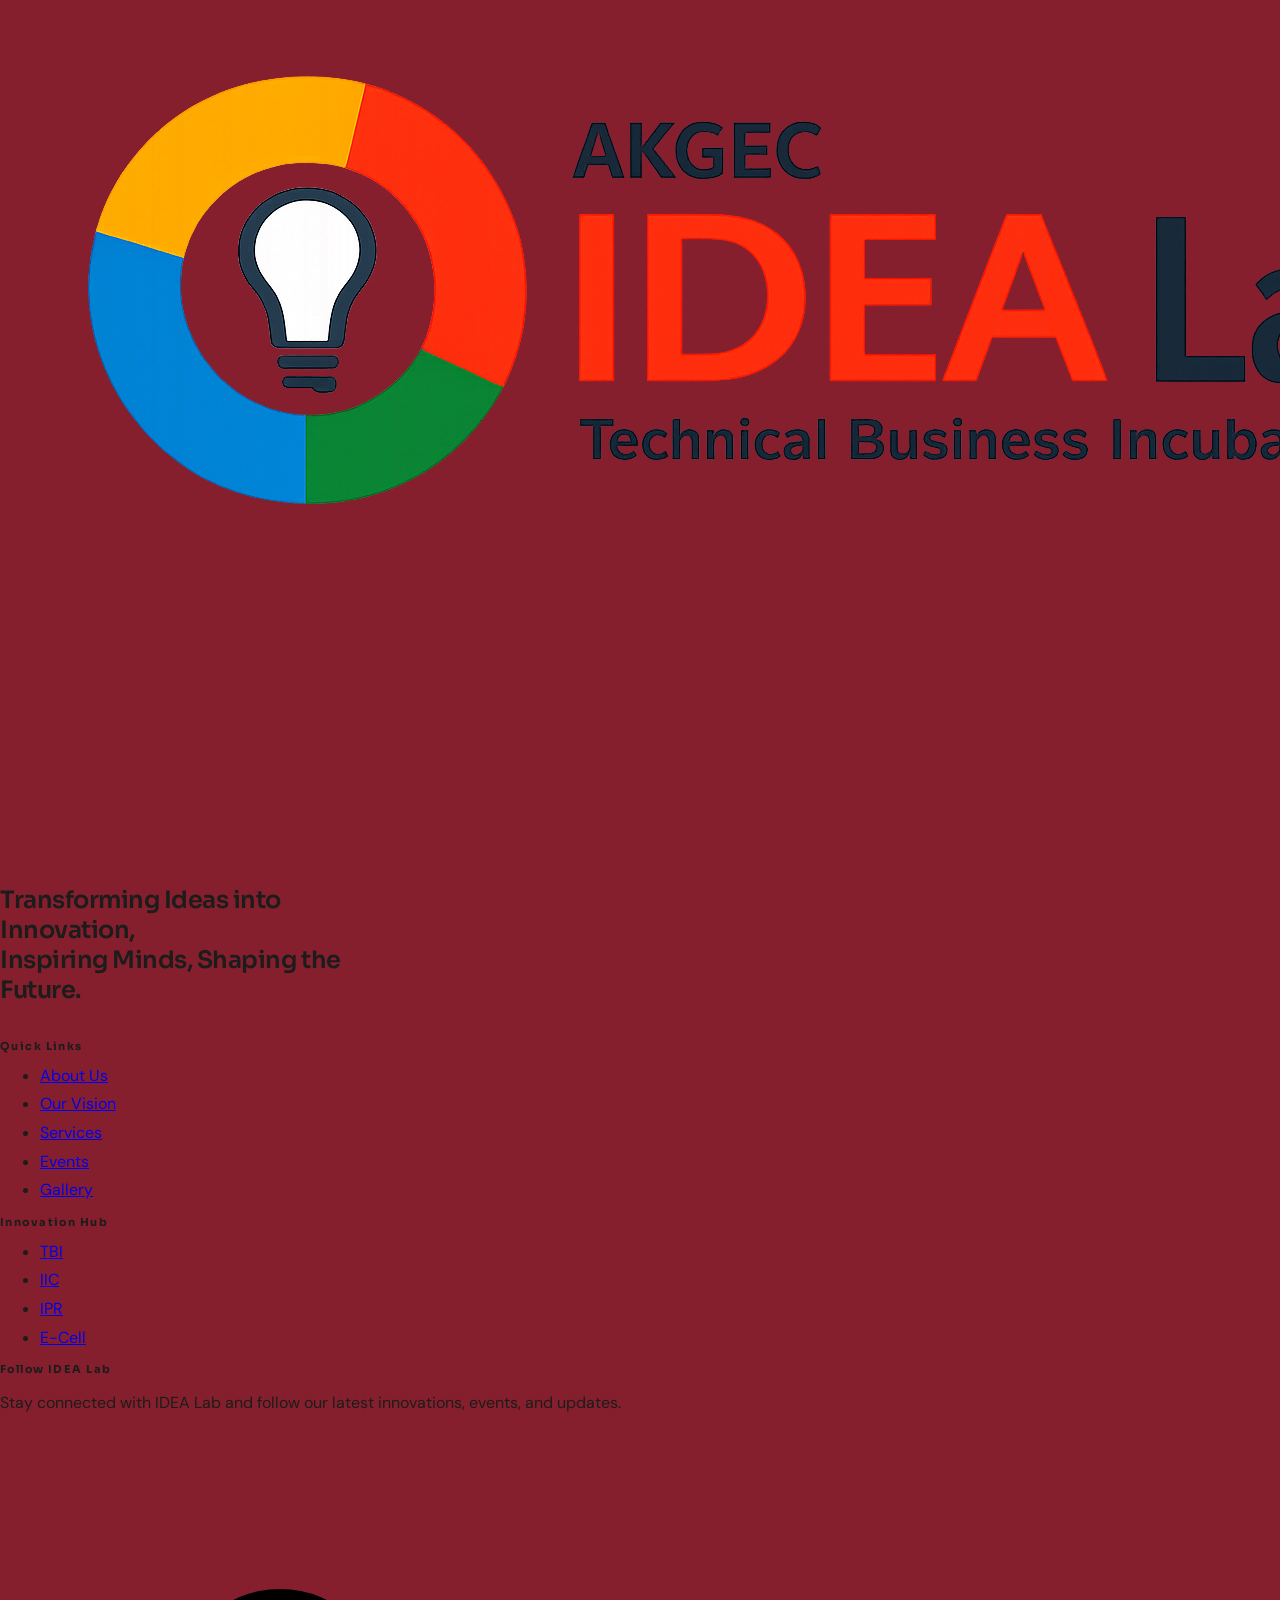
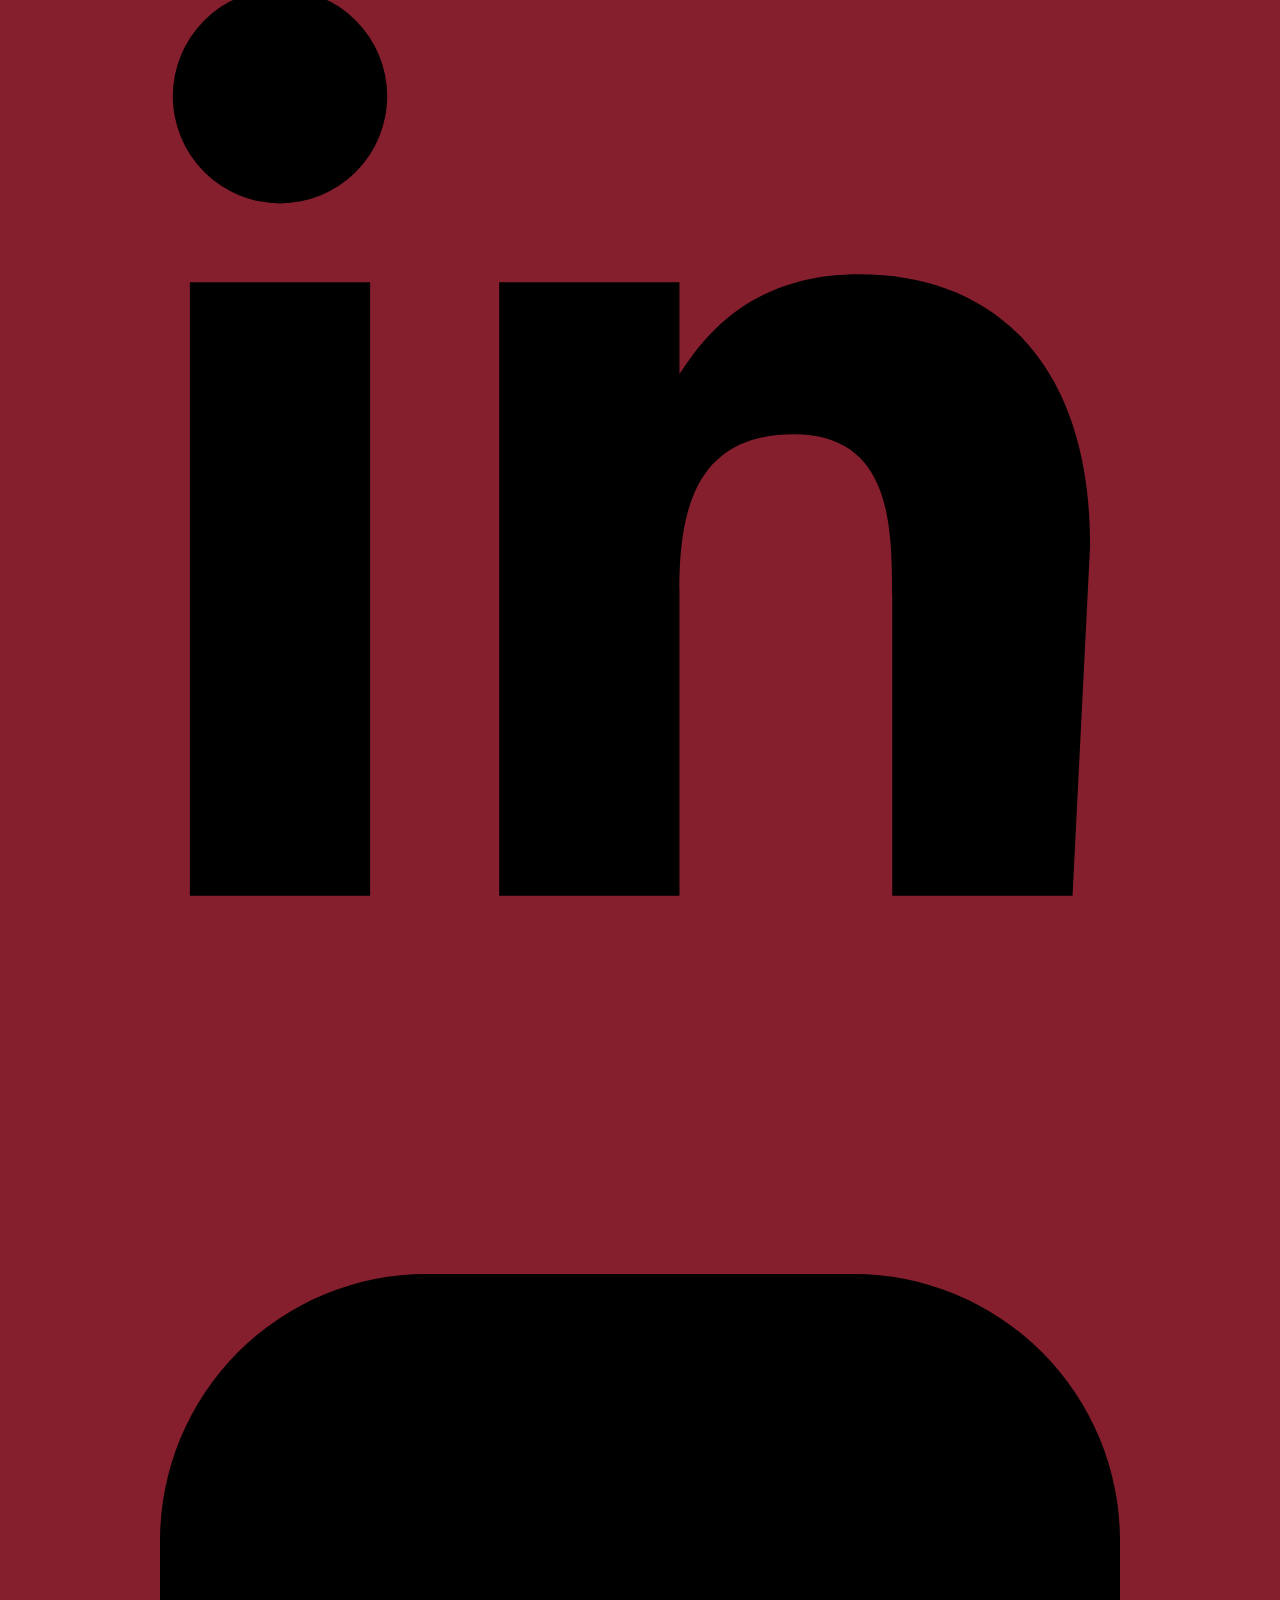
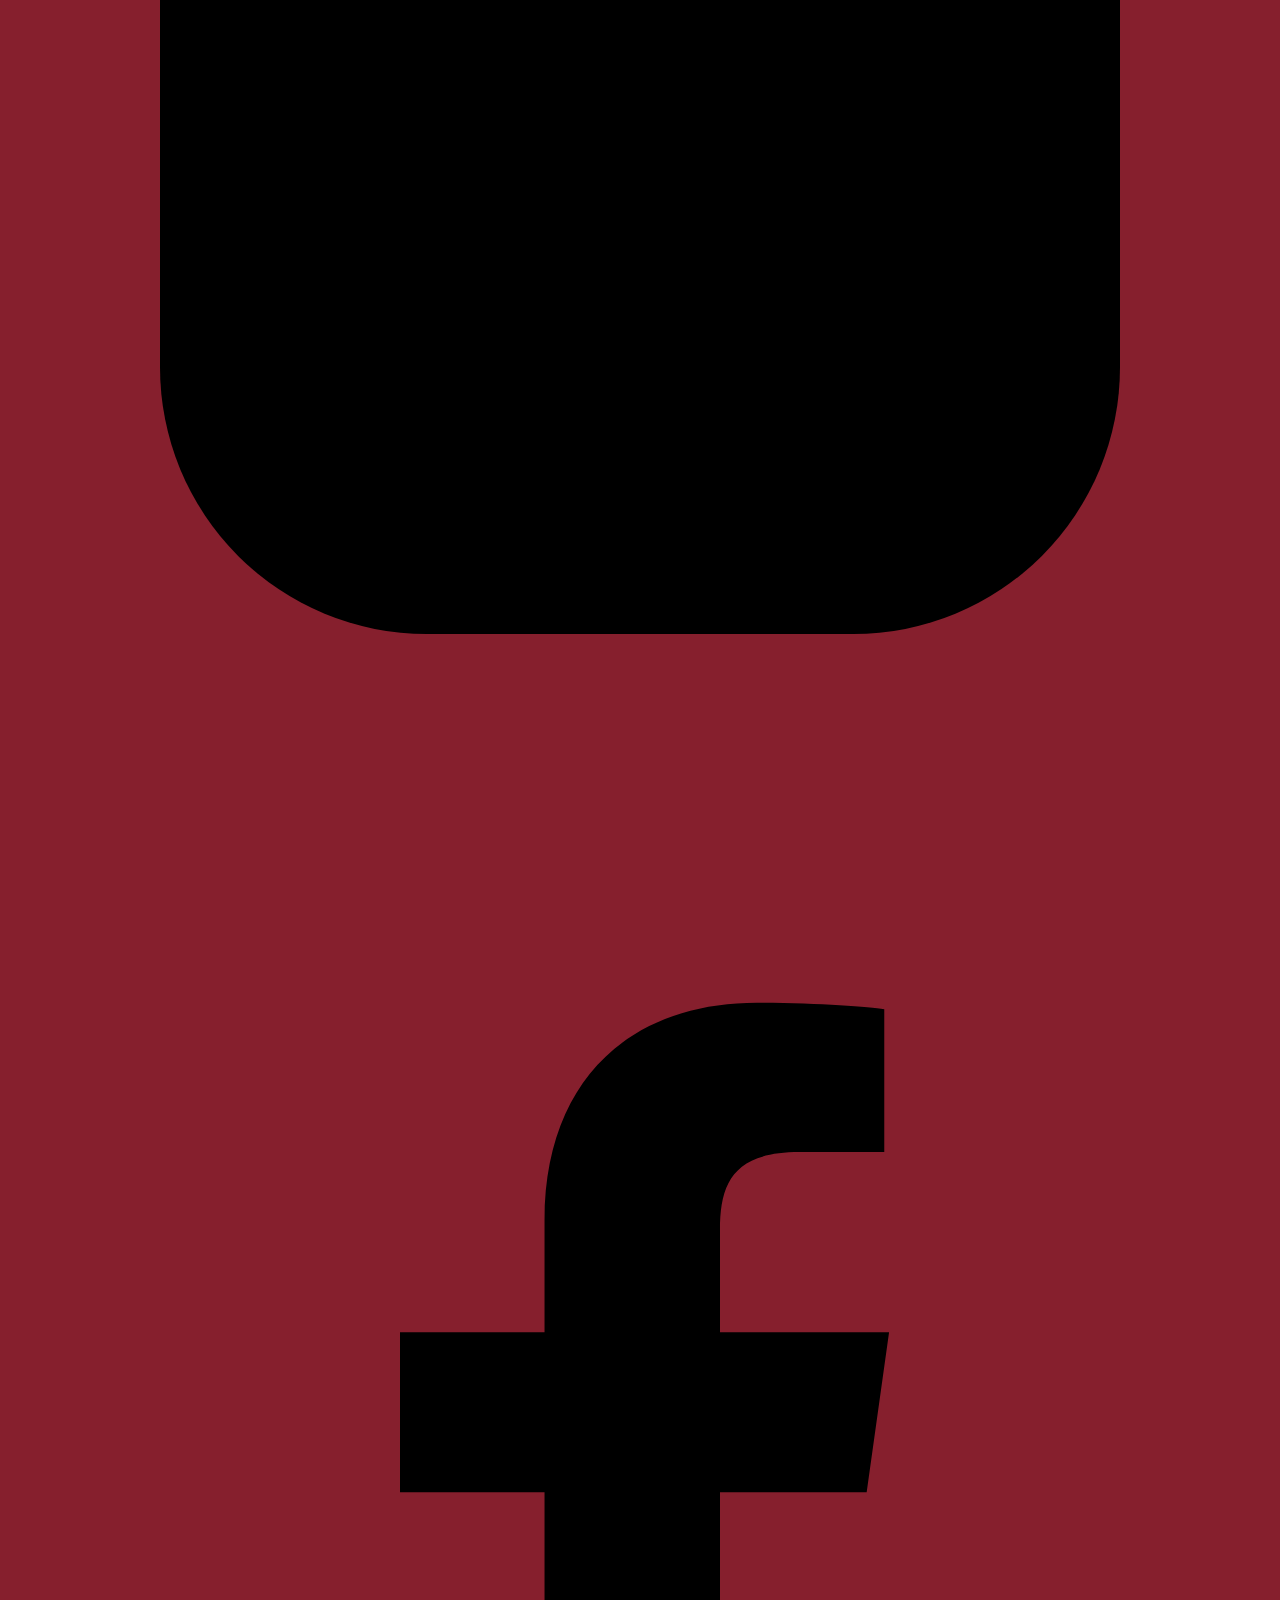
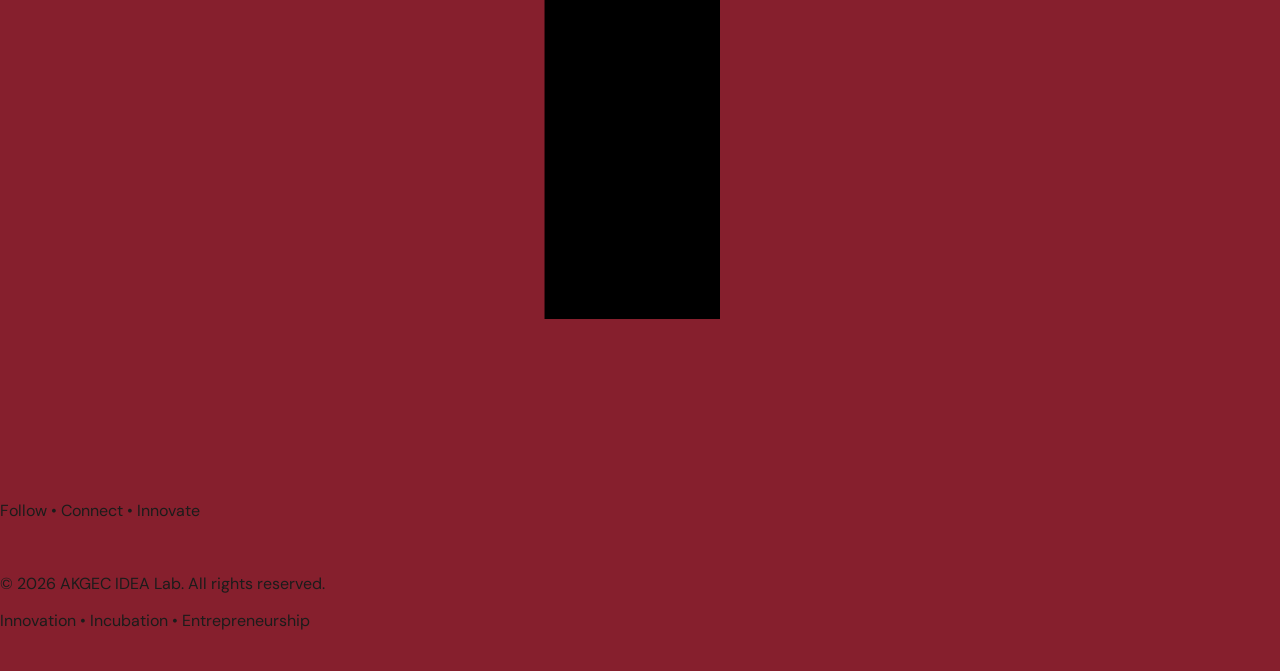
==== commit 915ba564: "Add interactive hero and theme support" ====
--- a/events.html
+++ b/events.html
@@ -6,6 +6,7 @@
     <title>Events | AKGEC IDEA Lab</title>
     <meta name="description" content="Explore innovation, entrepreneurship, incubation, and intellectual property events at AKGEC IDEA Lab.">
 
+    <script src="theme.js"></script>
     <script src="https://cdn.tailwindcss.com?plugins=forms,container-queries"></script>
     <link href="https://fonts.googleapis.com/css2?family=DM+Sans:opsz,wght@9..40,400..700&family=Sora:wght@400..800&display=swap" rel="stylesheet">
     <link href="https://fonts.googleapis.com/css2?family=Material+Symbols+Outlined:wght,FILL@100..700,0..1&display=swap" rel="stylesheet">
@@ -57,52 +58,6 @@
         .mobile-menu-panel { display: none; }
         .mobile-menu-panel.is-open { display: grid; }
 
-        html.dark body {
-            background: #111827;
-            color: #f3f4f6;
-        }
-
-        html.dark .idea-nav,
-        html.dark .mobile-menu-panel {
-            background: #1f2937;
-            border-color: #374151;
-        }
-
-        html.dark .idea-nav a,
-        html.dark .mobile-menu-panel a {
-            color: #f3f4f6;
-        }
-
-        html.dark .global-nav {
-            background: #1f2937;
-            border-color: #374151;
-        }
-
-        html.dark .global-nav a {
-            color: #f3f4f6;
-        }
-
-        html.dark .light-surface {
-            background: #1f2937;
-            border-color: #374151;
-        }
-
-        html.dark button[id^="themeToggle"] {
-            background: #374151;
-            color: #ffb3b6;
-            border-color: #4b5563;
-        }
-
-        html.dark .events-surface {
-            background: #1f2937;
-            color: #f3f4f6;
-        }
-
-        html.dark .events-surface article {
-            background: rgba(255, 255, 255, 0.05);
-            border-color: rgba(255, 255, 255, 0.15);
-        }
-
         #contact .footer-compact-container {
             padding-top: 34px;
             padding-bottom: 24px;
@@ -188,6 +143,7 @@
             }
         }
     </style>
+    <link rel="stylesheet" href="theme.css">
 </head>
 
 <body class="overflow-x-hidden">
@@ -215,8 +171,8 @@
                 </div>
 
                 <div class="flex flex-col gap-2">
-                    <a href="index.html#contact" class="bg-primary-container hover:bg-primary text-white text-sm font-semibold py-2 px-6 rounded shadow-md transition">❖ Apply Now for Admissions</a>
-                    <a href="index.html#contact" class="bg-primary-container hover:bg-primary text-white text-sm font-semibold py-2 px-6 rounded shadow-md transition">❖ Registration Process for First Year</a>
+                    <a href="https://admissions.akgec.ac.in/" class="bg-primary-container hover:bg-primary text-white text-sm font-semibold py-2 px-6 rounded shadow-md transition">❖ Apply Now for Enquiry</a>
+                    <a href="https://www.akgec.ac.in/uptac/" class="bg-primary-container hover:bg-primary text-white text-sm font-semibold py-2 px-6 rounded shadow-md transition">❖ Registration Process for First Year</a>
                 </div>
             </div>
         </div>
@@ -242,16 +198,15 @@
     </div>
 
     <nav class="idea-nav docked sticky top-0 z-40 bg-surface-container-lowest/90 backdrop-blur-md shadow-sm border-b border-surface-variant">
-        <div class="max-w-[95%] mx-auto px-margin-mobile md:px-margin-desktop flex justify-between items-center">
-            <a href="index.html#home" class="flex items-center">
-                <img
-                    src="https://lh3.googleusercontent.com/aida-public/[base64]"
-                    alt="AKGEC IDEA Lab Logo"
-                    class="docked-logo"
-                >
+        <div class="nav-shell px-4 md:px-4 flex items-center">
+            <a href="index.html#home" class="nav-logo flex items-center">
+                <span class="docked-logo-stack" aria-label="AKGEC IDEA Lab Logo">
+                    <img src="images/idea-lab-navbar-light.png" alt="" class="docked-logo docked-logo-light">
+                    <img src="images/idea-lab-navbar-dark.png" alt="" class="docked-logo docked-logo-dark">
+                </span>
             </a>
 
-            <div class="hidden md:flex items-center gap-8">
+            <div class="nav-links hidden md:flex items-center justify-center gap-8">
                 <a href="index.html#home" class="nav-link font-bold text-[11px] uppercase text-on-surface-variant hover:text-primary">Home</a>
                 <a href="index.html#about" class="nav-link font-bold text-[11px] uppercase text-on-surface-variant hover:text-primary">About Us</a>
                 <a href="index.html#vision" class="nav-link font-bold text-[11px] uppercase text-on-surface-variant hover:text-primary">Our Vision</a>
@@ -260,16 +215,16 @@
                 <a href="index.html#contact" class="nav-link font-bold text-[11px] uppercase text-on-surface-variant hover:text-primary">Contact</a>
             </div>
 
-            <div class="hidden md:flex items-center gap-3">
+            <div class="nav-actions hidden md:flex items-center justify-end gap-3">
                 <a href="events.html" class="bg-primary text-white text-[11px] uppercase font-bold px-5 py-2.5 rounded-full hover:bg-primary-container transition shadow-sm">Events</a>
-                <button id="themeToggle" aria-label="Toggle Theme" class="w-10 h-10 rounded-full bg-surface-container flex items-center justify-center text-primary hover:bg-primary hover:text-white transition border border-surface-variant">
-                    <span class="material-symbols-outlined">dark_mode</span>
+                <button id="themeToggle" data-theme-toggle aria-label="Toggle Theme" class="w-10 h-10 rounded-full bg-surface-container flex items-center justify-center text-primary hover:bg-primary hover:text-white transition border border-surface-variant">
+                    <span class="material-symbols-outlined" data-theme-icon>dark_mode</span>
                 </button>
             </div>
 
-            <div class="flex items-center gap-2 md:hidden">
-                <button id="themeToggleMobile" aria-label="Toggle Theme" class="w-11 h-11 rounded-full bg-surface-container flex items-center justify-center text-primary hover:bg-primary hover:text-white transition border border-surface-variant">
-                    <span class="material-symbols-outlined">dark_mode</span>
+            <div class="nav-mobile-actions flex items-center justify-end gap-2 md:hidden">
+                <button id="themeToggleMobile" data-theme-toggle aria-label="Toggle Theme" class="w-11 h-11 rounded-full bg-surface-container flex items-center justify-center text-primary hover:bg-primary hover:text-white transition border border-surface-variant">
+                    <span class="material-symbols-outlined" data-theme-icon>dark_mode</span>
                 </button>
                 <button id="mobileMenuButton" class="w-11 h-11 rounded-full bg-surface-container flex items-center justify-center text-primary" aria-label="Open navigation menu" aria-expanded="false">
                     <span class="material-symbols-outlined">menu</span>
@@ -305,7 +260,7 @@
             </div>
 
             <a
-                href="events.html"
+                href="#"
                 class="bg-white text-primary font-bold text-[11px] uppercase px-6 py-2.5 rounded-full hover:bg-surface-bright transition"
             >
                 Register Now
@@ -415,30 +370,6 @@
     <script>
         const mobileMenuButton = document.getElementById("mobileMenuButton");
         const mobileMenu = document.getElementById("mobileMenu");
-        const themeToggle = document.getElementById("themeToggle");
-        const themeToggleMobile = document.getElementById("themeToggleMobile");
-
-        function updateTheme(isDark) {
-            document.documentElement.classList.toggle("dark", isDark);
-            [themeToggle, themeToggleMobile].forEach(button => {
-                if (!button) return;
-                button.querySelector(".material-symbols-outlined").textContent = isDark ? "light_mode" : "dark_mode";
-                button.setAttribute("aria-label", isDark ? "Switch to light theme" : "Switch to dark theme");
-            });
-        }
-
-        const savedTheme = localStorage.getItem("idea-lab-theme");
-        updateTheme(savedTheme === "dark");
-
-        [themeToggle, themeToggleMobile].forEach(button => {
-            if (!button) return;
-            button.addEventListener("click", () => {
-                const isDark = !document.documentElement.classList.contains("dark");
-                updateTheme(isDark);
-                localStorage.setItem("idea-lab-theme", isDark ? "dark" : "light");
-            });
-        });
-
         mobileMenuButton.addEventListener("click", () => {
             const isOpen = mobileMenu.classList.toggle("is-open");
             mobileMenuButton.setAttribute("aria-expanded", String(isOpen));
--- a/theme.css
+++ b/theme.css
@@ -0,0 +1,179 @@
+:root {
+    color-scheme: light;
+    --theme-page: #fbf9f7;
+    --theme-surface: #fbf9f7;
+    --theme-surface-low: #f5f3f1;
+    --theme-surface-container: #efedeb;
+    --theme-surface-high: #eae8e6;
+    --theme-surface-highest: #e4e2e0;
+    --theme-card: #ffffff;
+    --theme-text: #1b1c1b;
+    --theme-muted: #564242;
+    --theme-border: #dcc0c0;
+    --theme-primary: #5b0417;
+    --theme-primary-container: #7a1e2b;
+    --theme-secondary: #835400;
+    --theme-secondary-container: #feb64e;
+    --theme-outline: #897172;
+    --theme-about: #17212b;
+    --theme-footer: #861f2d;
+}
+
+html.dark {
+    color-scheme: dark;
+    --theme-page: #111827;
+    --theme-surface: #111827;
+    --theme-surface-low: #172033;
+    --theme-surface-container: #263244;
+    --theme-surface-high: #303c4f;
+    --theme-surface-highest: #3a4659;
+    --theme-card: #1f2937;
+    --theme-text: #f3f4f6;
+    --theme-muted: #d1d5db;
+    --theme-border: #4b5563;
+    --theme-primary: #ffb3b6;
+    --theme-primary-container: #96384a;
+    --theme-secondary: #ffca6e;
+    --theme-secondary-container: #9a6508;
+    --theme-outline: #9ca3af;
+    --theme-about: #0b1220;
+    --theme-footer: #5e1625;
+}
+
+html,
+body {
+    background-color: var(--theme-page);
+    color: var(--theme-text);
+    transition: background-color 220ms ease, color 220ms ease;
+}
+
+.nav-shell {
+    display: grid !important;
+    grid-template-columns: minmax(0, 1fr) auto minmax(0, 1fr);
+    width: 100%;
+}
+
+.nav-logo {
+    grid-column: 1;
+    justify-self: start;
+}
+
+.nav-links {
+    grid-column: 2;
+}
+
+.nav-actions,
+.nav-mobile-actions {
+    grid-column: 3;
+}
+
+.docked-logo-stack {
+    position: relative;
+    display: block;
+    width: 120px;
+    height: 80px;
+}
+
+.docked-logo-stack .docked-logo {
+    position: absolute;
+    inset: 0;
+    width: 100%;
+    height: 100%;
+}
+
+.docked-logo-dark {
+    display: none;
+}
+
+html.dark .docked-logo-light {
+    display: none;
+}
+
+html.dark .docked-logo-dark {
+    display: block;
+}
+
+@media (max-width: 767px) {
+    .nav-shell {
+        display: flex !important;
+        justify-content: space-between;
+    }
+
+    .nav-logo,
+    .nav-mobile-actions {
+        flex: 0 0 auto;
+    }
+
+    .docked-logo-stack {
+        width: 108px;
+        height: 72px;
+    }
+}
+
+body,
+.idea-nav,
+.mobile-menu-panel,
+.hero-grid,
+.pillar-card,
+.modal-content,
+.events-surface,
+.events-surface article,
+#contact,
+.impact-cta {
+    transition: background-color 220ms ease, color 220ms ease, border-color 220ms ease, box-shadow 220ms ease;
+}
+
+.bg-surface { background-color: var(--theme-surface) !important; }
+.bg-surface-container-low { background-color: var(--theme-surface-low) !important; }
+.bg-surface-container { background-color: var(--theme-surface-container) !important; }
+.bg-surface-container-high { background-color: var(--theme-surface-high) !important; }
+.bg-surface-container-highest { background-color: var(--theme-surface-highest) !important; }
+.bg-surface-container-lowest { background-color: var(--theme-card) !important; }
+.bg-primary { background-color: var(--theme-primary) !important; }
+.bg-primary-container { background-color: var(--theme-primary-container) !important; }
+.bg-secondary-container { background-color: var(--theme-secondary-container) !important; }
+.bg-white { background-color: var(--theme-card) !important; }
+
+.text-on-surface { color: var(--theme-text) !important; }
+.text-on-surface-variant { color: var(--theme-muted) !important; }
+.text-primary { color: var(--theme-primary) !important; }
+.text-secondary { color: var(--theme-secondary) !important; }
+.text-secondary-fixed-dim { color: var(--theme-secondary) !important; }
+.text-outline-variant { color: var(--theme-border) !important; }
+
+.border-surface-variant { border-color: var(--theme-border) !important; }
+.border-primary { border-color: var(--theme-primary) !important; }
+
+.idea-nav,
+.mobile-menu-panel { background-color: var(--theme-card) !important; }
+.idea-nav a,
+.mobile-menu-panel a { color: var(--theme-muted); }
+.idea-nav .text-white,
+.mobile-menu-panel .text-white { color: #ffffff !important; }
+
+.hero-grid { background-color: var(--theme-surface) !important; }
+#about { background-color: var(--theme-about) !important; }
+.pillar-card,
+.modal-content,
+.events-surface article { background-color: var(--theme-card) !important; color: var(--theme-text); }
+.events-surface { background-color: var(--theme-surface-low) !important; color: var(--theme-text); }
+.impact-cta { background-color: var(--theme-secondary-container) !important; }
+#contact { background-color: var(--theme-footer) !important; }
+
+.light-surface { background-color: var(--theme-card) !important; }
+.global-nav { background-color: var(--theme-surface-highest) !important; border-color: var(--theme-secondary) !important; }
+
+html.dark .text-gray-300 { color: #d1d5db !important; }
+html.dark .border-white\/10 { border-color: rgba(255, 255, 255, 0.16) !important; }
+html.dark .border-white\/15 { border-color: rgba(255, 255, 255, 0.22) !important; }
+html.dark .bg-white\/5 { background-color: rgba(255, 255, 255, 0.08) !important; }
+html.dark .text-white\/50 { color: rgba(255, 255, 255, 0.68) !important; }
+html.dark .text-white\/65 { color: rgba(255, 255, 255, 0.78) !important; }
+html.dark .text-white\/70 { color: rgba(255, 255, 255, 0.82) !important; }
+html.dark .text-white\/30 { color: rgba(255, 255, 255, 0.52) !important; }
+
+@media (prefers-reduced-motion: no-preference) {
+    html {
+        transition: background-color 220ms ease;
+    }
+}
